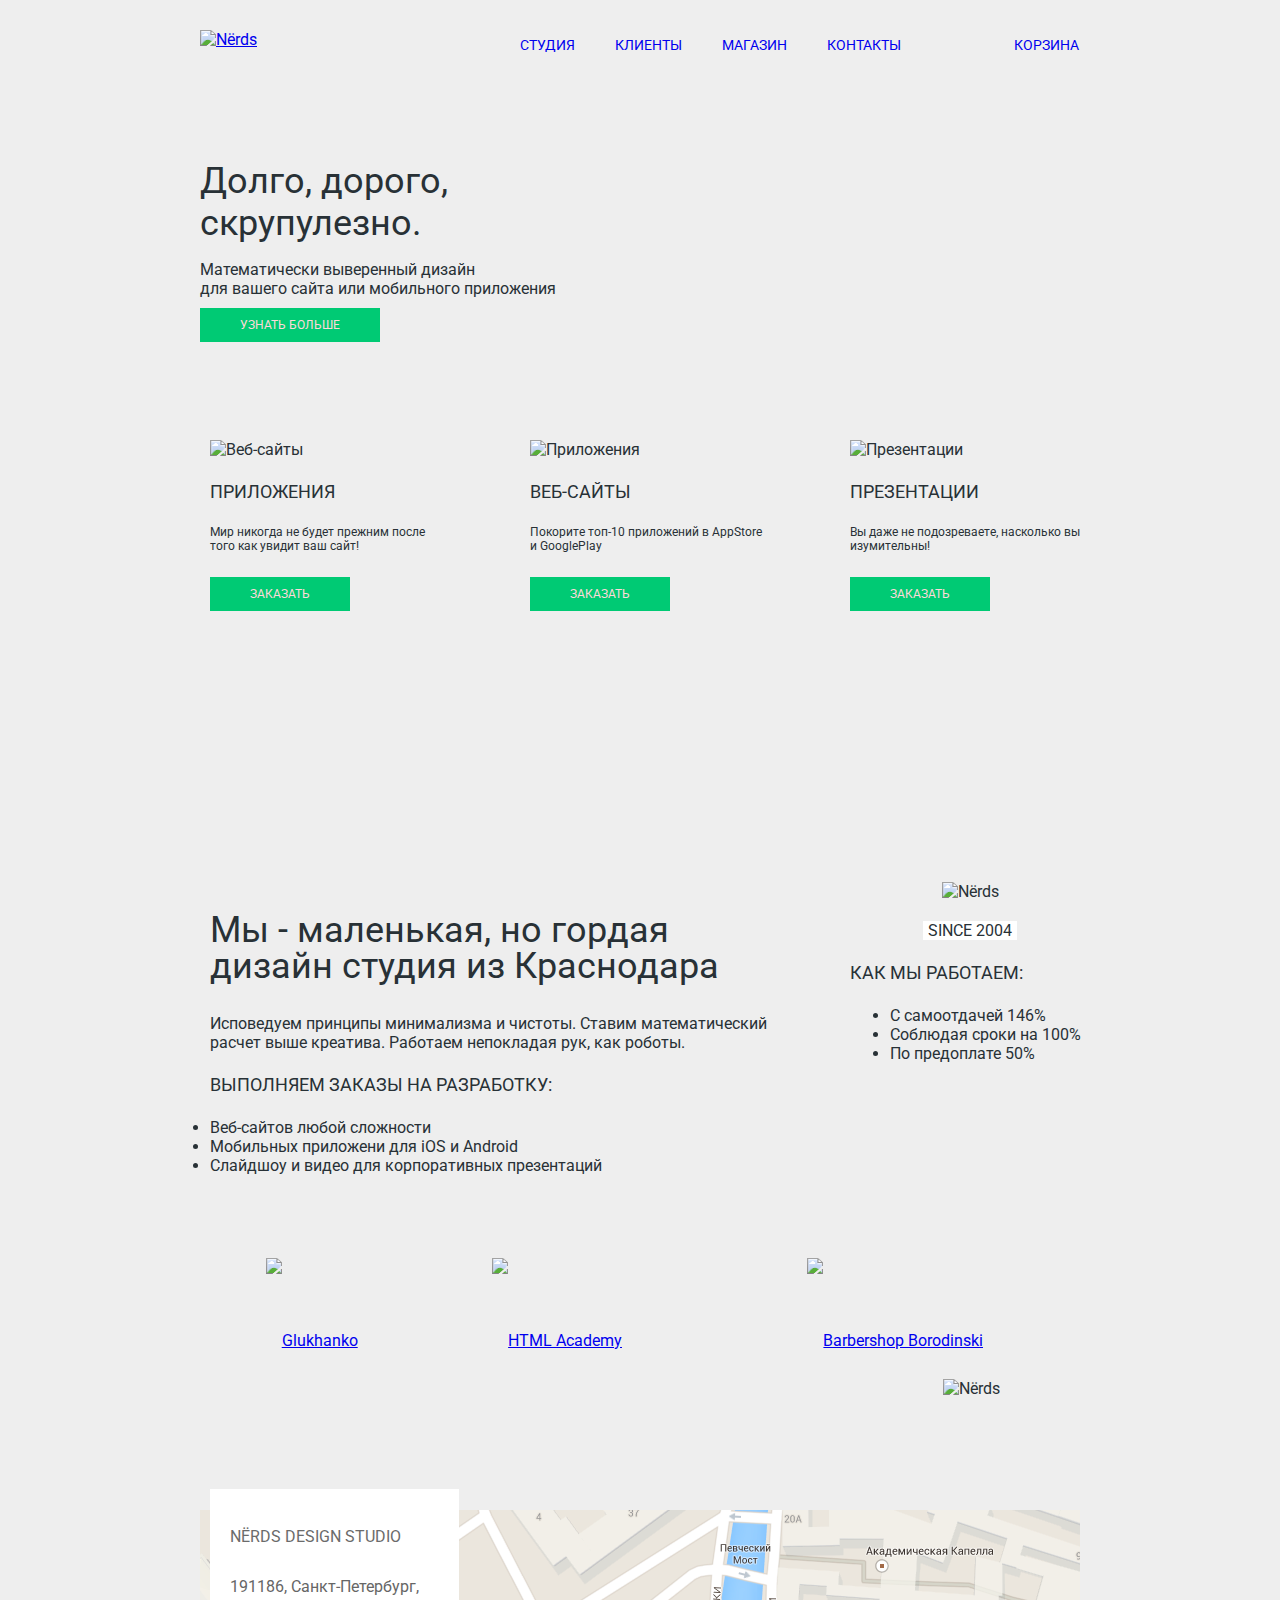
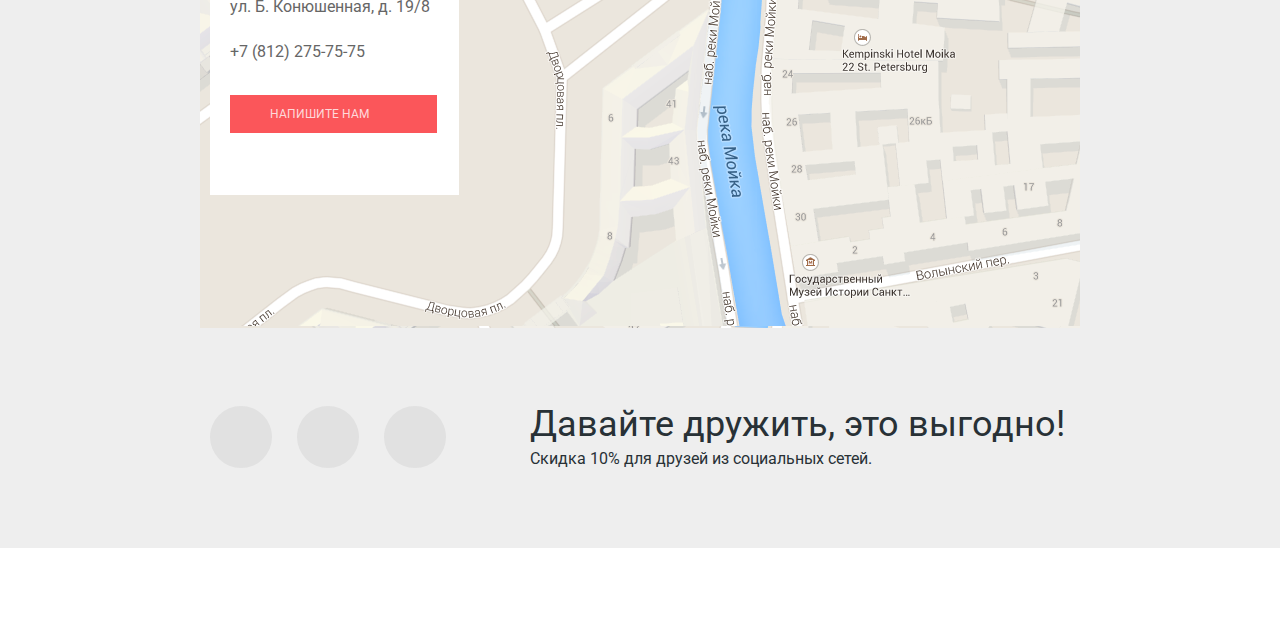
==== index.html @ 98cd61a6 "broken page" ====
<!DOCTYPE html>
<html>
  <head>
    <meta charset="utf-8">
    <title>Дизайн-студия "Nёrds"</title>
    <link href='https://fonts.googleapis.com/css?family=Roboto:500&amp;subset=latin,cyrillic-ext,latin-ext' rel='stylesheet' type='text/css'>
    <link href="css/normalize.css" rel="stylesheet">
    <link href="css/style.css" rel="stylesheet">
  </head>
  <body>
    <header class="main-header">
      <div class="container clearfix">
        <div class="header-logo">
          <a href="index.html"> <img src="img/logo.png" width="139" height="58" alt="Nёrds"> </a>
        </div>
        <nav class="breadcrumbs">
          <ul>
            <li>
              <a href="index.html">Студия</a>
            </li>
            <li>
              <a href="index.html">Клиенты</a>
            </li>
            <li>
              <a href="index.html">Магазин</a>
            </li>
            <li>
              <a href="index.html">Контакты</a>
            </li>
          </ul>
          <a class="basket" href="index.html">Корзина</a>
        </nav>
       </div>
      </header>

    <div class="top-promo-block clearfix"> 
    <div class="container">  
      <div class="slider">  
        <div class="slider-indicator">

        </div>

        <div class="slides">
          <div class="slide">
          <div class="slide-text">
            <div class="slide-slogan">Долго, дорого,<br> скрупулезно.
            </div> 
            <p class="promo-paragraph">
              Математически выверенный дизайн<br>
              для вашего сайта или мобильного приложения
            </p>
            <a href="#" class="news btn">Узнать больше</a>
          </div>

    </div>
    </div>
    </div>


    <!--  

    <div class="top-promo-block clearfix"> 
      <div class="container">    
        <div class="promo-block">
          <h2 class="promo-slogan">Долго, дорого, скрупулезно.</h2> 
            <p class="promo-paragraph">
              Математически выверенный дизайн<br>
              для вашего сайта или мобильного приложения
            </p>
            <a href="#" class="news btn">Узнать больше</a>
          </div>
        <div class="slider">
          <a href="#" class="top-slider"><img src="img/slider.png" width="338" height="231" alt="Slider-1"></a>
          <ul class="slider-indicator">
            <li><img src="#" alt=""></li>
            <li><img src="#" alt=""></li>
            <li><img src="#" alt=""></li>
          </ul>
        </div>
      </div>
    </div>
-->
    <main class="container">
      <div class="services-block clearfix">
        <article class="service-column">
          <img src="img/websites-img-1.png" width="240" height="124" alt="Beб-сайты">
          <h3>Приложения</h3>
          <p>Мир никогда не будет прежним после того как увидит ваш сайт!</p>
          <a class="btn order" href="#">Заказать</a>
        </article>
        <article class="service-column">
          <img src="img/apps-img-2.png" width="240" height="124" alt="Приложения">
          <h3>Веб-сайты</h3>
          <p>Покорите топ-10 приложений в AppStore и GooglePlay</p>
          <a class="btn order" href="#">Заказать</a>
        </article>
        <article class="service-column">
          <img src="img/presentations-img-3.png" width="240" height="124" alt="Презентации">
          <h3>Презентации</h3>
          <p>Вы даже не подозреваете, насколько вы изумительны!</p>
          <a class="btn order" href="#">Заказать</a>
        </article>
      </div>
      <div class="main-content clearfix">
        <div class="important-info">
          <h2>Мы - маленькая, но гордая дизайн студия из Краснодара</h2>
          <p>Исповедуем принципы минимализма и чистоты. Ставим математический расчет выше креатива. Работаем непокладая рук, как роботы.</p>
          <h3>Выполняем заказы на разработку:</h3>
          <ul class="list-of-services">
            <li>Веб-сайтов любой сложности</li>
            <li>Мобильных приложени для iOS и Android</li>
            <li>Cлайдшоу и видео для корпоративных презентаций</li>
          </ul>
        </div>
        <div class="work-terms">
          <div class="main-content-logo">
            <img src="img/logo-main-content.png" width="187" height="75" alt="Nёrds">
            <div class="logo-caption"> 
              <span class="caption">SINCE 2004</span>
            </div>
            <div class="work-terms-list">
              <h3>Как мы работаем:</h3>
              <ul>
                <li>С самоотдачей 146%</li>
                <li>Cоблюдая сроки на 100%</li>
                <li>По предоплате 50%</li>
              </ul>
            </div>
          </div>
        </div>
      </div>
      <div class="partner-block">
        <a class="partner-logo logo1" href="#"><img src="img/logo-partner1.png" width="190" height="37" alt="Glukhanko"></a>
        <a class="partner-logo logo2" href="#"><img src="img/logo-partner2.png" width="199" height="68" alt="HTML Academy"></a>
        <a class="partner-logo logo3" href="#"><img src="img/logo-partner3.png" width="209" height="86" alt="Barbershop Borodinski"></a>
      </div>
    </main>
    <div class="contacts-block">
      <div class="container">
        <section class="contact-card">
          <span class="contact-header">NЁRDS DESIGN STUDIO</span>
          <p class="adress">191186, Санкт-Петербург,<br>
          ул. Б. Конюшенная, д. 19/8</p>
          <span class="phone">+7 (812) 275-75-75</span>
          <a class="btn contact-us" href="#">НАПИШИТЕ НАМ</a>
        </section>
        <div class="contact-logo">
          <img src="img/logo-contact-block.png" width="231" height="190" alt="Nёrds">
        </div>
      </div>
    </div>
   
    <footer class="container clearfix">
      <div class="footer-social">
        <ul class="footer-social-links">
          <li>
            <a class="social-btn social-btn-vk" href="#">Вконтакте</a>
          </li>
          <li>
            <a class="social-btn social-btn-fb" href="img/icon-fb.png">Фейсбук</a>
          </li>
          <li>
            <a class="social-btn social-btn-inst" href="img/icon-inst.png">Инстаграм</a>
          </li>
        </ul>
      </div>
      <div class="footer-social-slogan">
        <h2>Давайте дружить, это выгодно!</h2>
        <p>Cкидка 10% для друзей из социальных сетей.</p>
      </div>
    </footer>
  </body>
</html>
---- css/style.css ----
body {
    margin: 0;
    font-family: 'Roboto', sans-serif;
    font-weight: normal;
    font-size: 16px;
    color: #283136;
}

h1 {
    font-family: 'Roboto', sans-serif;
    font-size: 40px;
    font-weight: normal;
}

h2 {
    font-family: 'Roboto', sans-serif;
    font-size: 36px;
    line-height: 36px;
    font-weight: normal;
}

h3 {
    font-family: 'Roboto', sans-serif;
    font-size: 18px;
    line-height: 30px;
    font-weight: normal;
    text-transform: uppercase;

}

.btn {
    text-decoration: none;
    text-transform: uppercase;
    padding-top: 10px;
    padding-right: 40px;
    padding-bottom: 10px;
    padding-left: 40px;
    font-size: 12px;
    color: #fed9da;
    line-height: 18px;
    background-color: #00ca74;

}

/*header*/
.main-header {
    padding-top: 30px;
    background-color: #eeeeee;
}
 
.container {
    width: 880px;
    margin: 0 auto;
    padding-left: 10px;
    padding-right: 10px;

}

.clearfix::after {
    content: '';
    display: table;
    clear: both;
}

.header-logo {
    width: 140px;
    float: left;
}
 .breadcrumbs {
    float: right;
    width: 560px;
    min-height: 100px;
}

.breadcrumbs ul {
    margin: 0;
    padding: 0;
    font-size: 0px;
    list-style: none;
    width: 490px;
    display: inline-block;
}
.breadcrumbs li {
    display: inline-block;
    margin-right: 40px;
    padding: 0;
} 

.breadcrumbs a {
    font-size: 14px;
    line-height: 30px;
    text-decoration: none;
    text-transform: uppercase;
}

.breadcrumbs li:nth-child(4) {
    margin-right: 60px;
} 

.basket {
    display: inline;
}
 
/*main page*/

.top-promo-block {
    background-color: #eeeeee;
    margin-bottom: 80px;
}

.slider {
    min-height: 310px;
}
.slide-text {
    width: 500px;
    padding: 30px 0;
}
.slide-slogan {
    font-size: 36px;
    font-weight: 500px;
}


/*

.promo-block {
    width: 380px;
    float: left;
    min-height: 230px;
    margin-right: 20px;
     } 
a.news {
    text-decoration: none;
}
.slider {
    width: 480px;
    float: right;
}
.top-slider {
    width:380px;
    margin-left:140px;
}
.slider-indicator ul {
    margin: 0;
    padding: 0;
    font-size: 0px;
    list-style: none;

}
.slider-indicator li{
    list-style: none;
    display: inline-block;
    list-style: none;

}
*/
.services-block {
    border-bottom: 2px solid #eeeeee;
    margin-bottom: 60px;
}

.service-column {
    float: left;
    width: 240px;
    margin-right: 80px;
    margin-bottom: 80px;
    min-height: 300px;
}
.service-column:nth-child(3) {
    margin-right: 0px;
}

.service-column p {
    font-size: 12px;
    margin-bottom: 30px;
}
.main-content {
    border-bottom: 2px solid #eeeeee;
}

.important-info { 
    float: left;
    width: 580px;
    min-height: 255px;
    margin-bottom: 80px;
}

.list-of-services {
    margin: 0;
    padding: 0;
}
.work-terms {
    float: right;
    width: 240px;
}
.main-content-logo {
    text-align: center;   
}

.logo-caption {
    position: relative;
    padding-top: 20px;
    text-align: center;
}

.caption {
    position: relative;
    z-index: 10;
    background: white;
    padding: 0 5px;
}

.logo-caption:after {
    position: absolute;
    content: "";
    top: 30px;
    left: 0;
    z-index: 0;
    width: 100%;
    height: 2px;
    background: #eeeeee;
}

.work-terms-list {
    text-align: left;
}

.partner-block {
    display: table;
    width: 100%;
    border-bottom: 2px solid #eeeeee;  
}

.partner-logo {
    display: table-cell;
    text-align: center;
    line-height: 165px;
}

.partner-logo img {
    vertical-align: middle;
}

.contacts-block {
    height: 418px;
    width: 100%;
    margin-top: 85px;
    background-image: url("../img/google-map-img.png") ;
}

 /*
.partner-block {
    background-color: green;
      font-size:0px;
                                                                                                                                  
}

a.partner-logo{
    font-size: 14px;
    width: 33.33%;
    display:inline-block;
    line-height: 165px;
    vertical-align: middle;
    text-align:center;
    box-sizing: border-box;
    background-color: yellow;
}
*/


.contacts-block>.container {
    position: relative;
        
}
 .contact-card {
    position: absolute;
    bottom: -285px;
    width: 207px;
    padding-right: 22px;
    padding-left: 20px;
    padding-bottom: 26px;
    padding-top: 33px;
    font-size: 16px;
    line-height: 20px;
    color: #666666;
    background-color: #ffffff;
}
 
.contact-header {
    text-transform: uppercase;
    font-size: 16px;
    line-height: 30px;
    color:#6b6b6b;
}

.adress {
    margin-top: 25px;
    margin-bottom: 25px;
}

.phone {
    display: block;
    margin-bottom: 33px;

}
.contact-us {
    display: block;
    margin-left: 24;
    margin-bottom: 36px;
    background-color: #fb565a;

}
.contact-logo {
    position: absolute;
    bottom: 112px;
    right: 100px;
}

footer {
    padding-top: 78px;
}
.footer-social {
    float:left;
    width: 300px;
    font-size: 0;
    padding-bottom: 80px;
}
.footer-social ul {
    margin: 0;
    padding: 0;
}

.footer-social li {
    display: inline-block;
    margin-right: 25px;
    vertical-align: middle;
    width: 62px;
    height: 62px;
    background-color: #e1e1e1;
    border-radius: 50%;
 }
.social-btn-vk {
    background-image: url("../img/icon-vk.png");
}
.social-btn-fb {
    background-image: url("../img/icon-fb.png");
}
.social-btn-inst {
    background-image: url("../img/icon-inst.png");
}

.footer-social-slogan {
    float: right;
    width: 560px;
}

.footer-social-slogan h2 {
    margin: 0px;
    margin-bottom: 7px;
}
.footer-social-slogan p {
    margin: 0px;
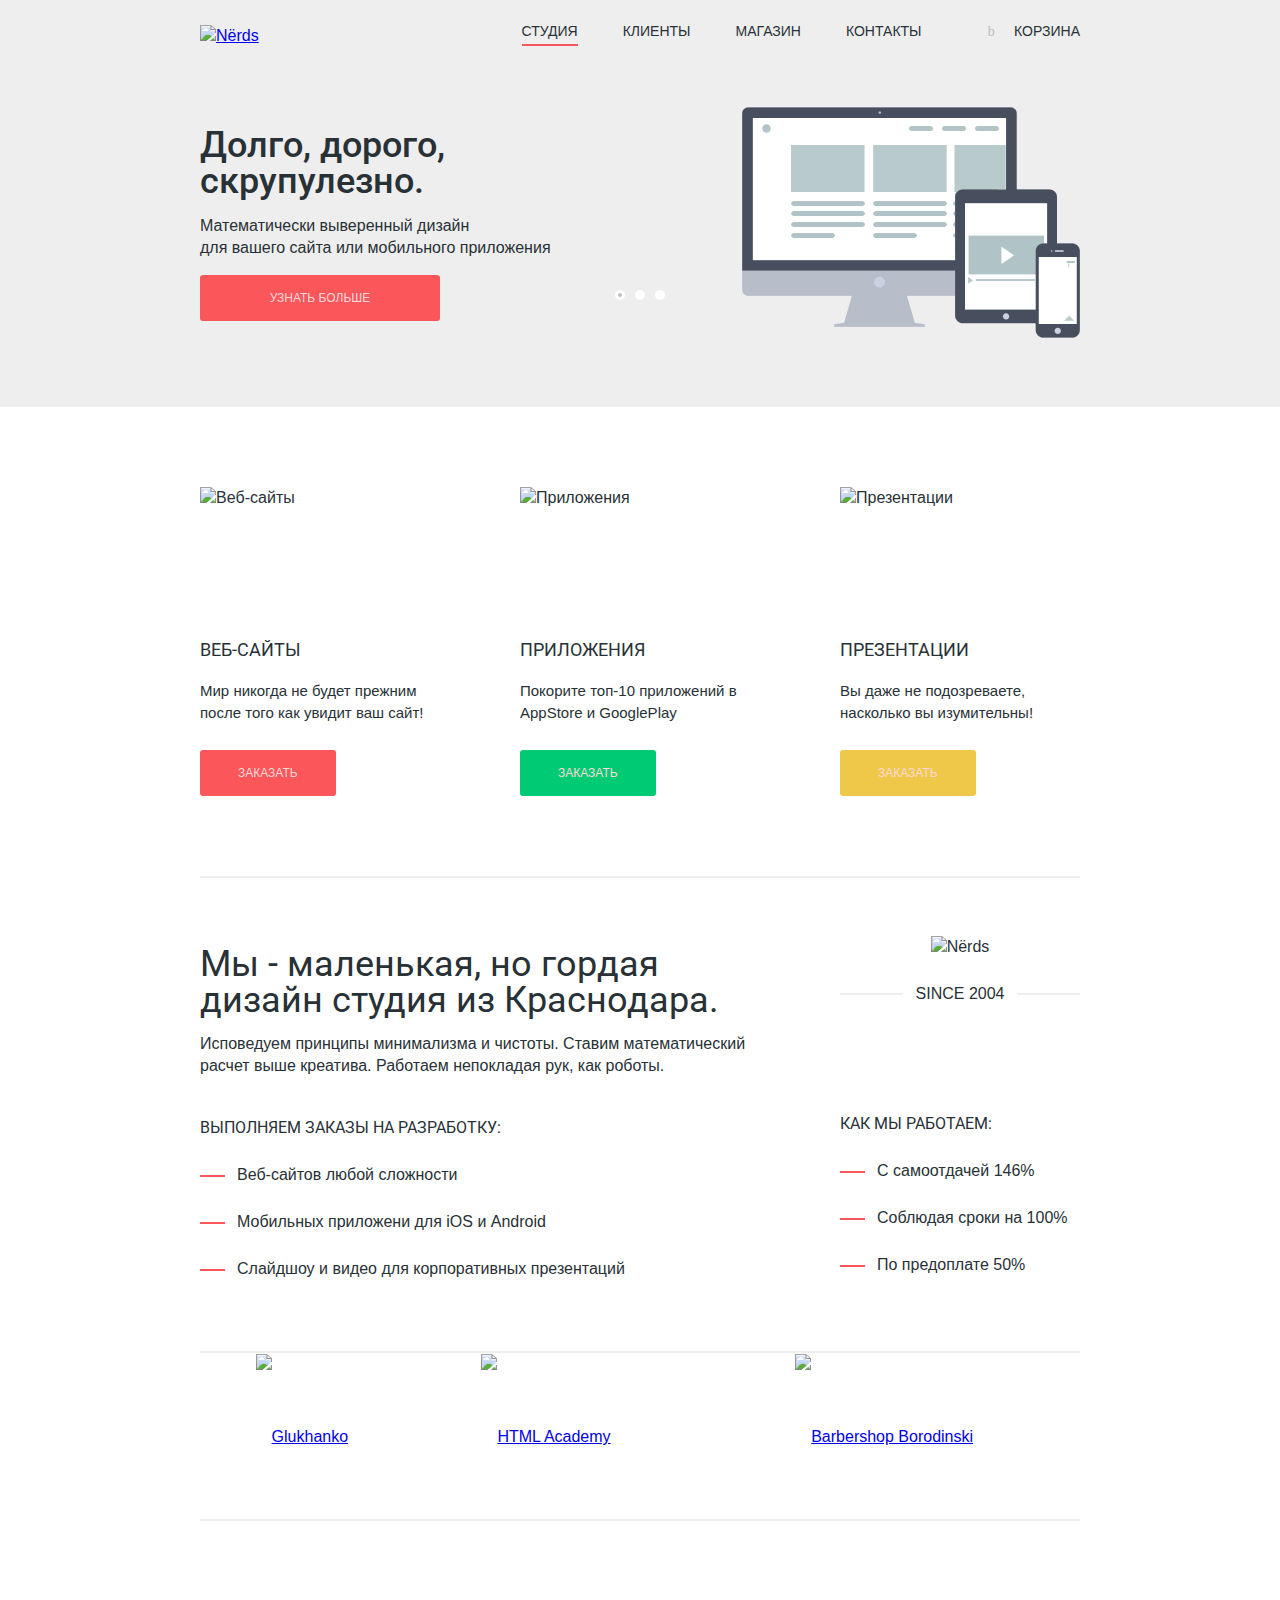
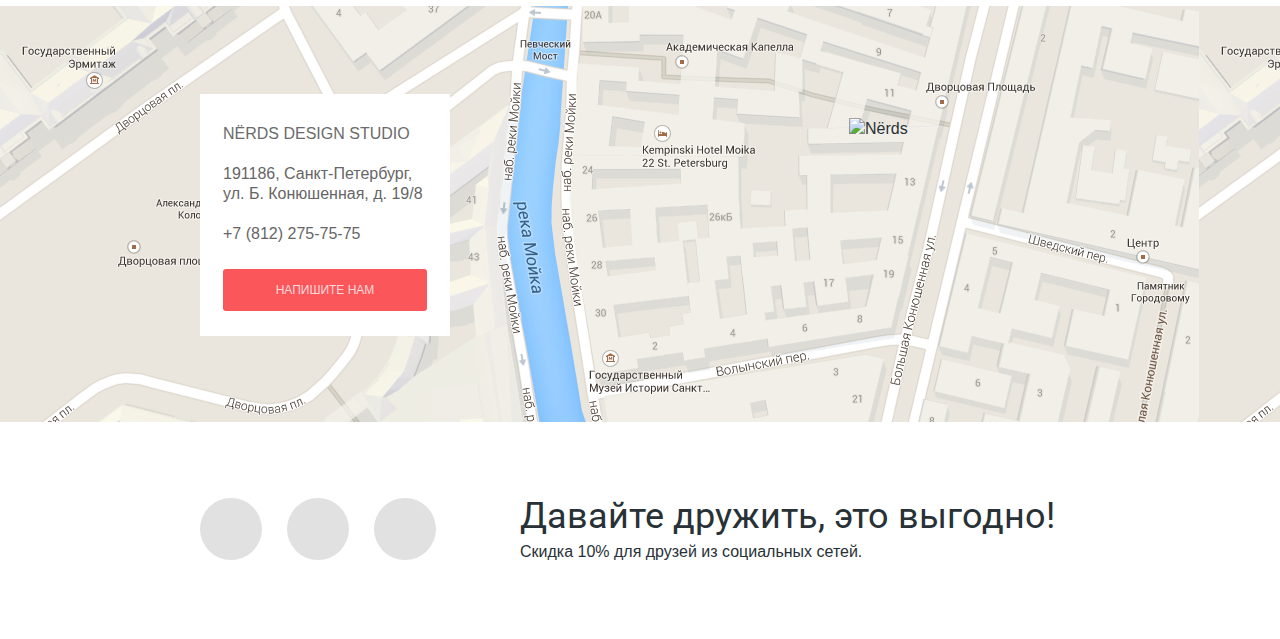
==== commit a03db70d: "added slider main styles button styles block with partners' logo" ====
--- a/index.html
+++ b/index.html
@@ -8,14 +8,15 @@
     <link href="css/style.css" rel="stylesheet">
   </head>
   <body>
+  
     <header class="main-header">
       <div class="container clearfix">
         <div class="header-logo">
           <a href="index.html"> <img src="img/logo.png" width="139" height="58" alt="Nёrds"> </a>
         </div>
-        <nav class="breadcrumbs">
+        <nav class="main-menu">
           <ul>
-            <li>
+            <li class="active">
               <a href="index.html">Студия</a>
             </li>
             <li>
@@ -27,105 +28,126 @@
             <li>
               <a href="index.html">Контакты</a>
             </li>
+            <li class="basket">
+              <a href="index.html"><i class="icon-basket"></i>Корзина</a>
+            </li> 
           </ul>
-          <a class="basket" href="index.html">Корзина</a>
         </nav>
-       </div>
-      </header>
+      </div>
+    </header>
 
-    <div class="top-promo-block clearfix"> 
-    <div class="container">  
-      <div class="slider">  
-        <div class="slider-indicator">
-
-        </div>
-
-        <div class="slides">
-          <div class="slide">
-          <div class="slide-text">
-            <div class="slide-slogan">Долго, дорого,<br> скрупулезно.
-            </div> 
-            <p class="promo-paragraph">
-              Математически выверенный дизайн<br>
-              для вашего сайта или мобильного приложения
-            </p>
-            <a href="#" class="news btn">Узнать больше</a>
+    <div class="slider-block"> 
+      <div class="container"> 
+        <div class="slider">
+          <input type="radio" id="btn-1" name="toggle" checked>
+          <input type="radio" id="btn-2" name="toggle">
+          <input type="radio" id="btn-3" name="toggle">
+          <div class="slider-indicator">                   
+            <label for="btn-1"> </label>
+            <label for="btn-2"> </label>
+            <label for="btn-3"> </label>       
           </div>
-
-    </div>
-    </div>
-    </div>
-
-
-    <!--  
-
-    <div class="top-promo-block clearfix"> 
-      <div class="container">    
-        <div class="promo-block">
-          <h2 class="promo-slogan">Долго, дорого, скрупулезно.</h2> 
-            <p class="promo-paragraph">
-              Математически выверенный дизайн<br>
-              для вашего сайта или мобильного приложения
-            </p>
-            <a href="#" class="news btn">Узнать больше</a>
+          <div class="slides">
+            <div class="slide-content">
+              <div class="slide-text">
+                <h2 class="slide-slogan">
+                  Долго, дорого,<br>
+                  скрупулезно.
+                </h2> 
+                <p>
+                  Математически выверенный дизайн<br>
+                  для вашего сайта или мобильного приложения
+                </p>
+                <a href="index.html" class="btn">Узнать больше</a>
+              </div>
+            </div>
+            <div class="slide-content">
+              <div class="slide-text">
+                <h2 class="slide-slogan">
+                  Любите ли вы математику,<br>
+                  так как любим её мы?
+                </h2> 
+                <p>
+                  Нашим дизайнерам мы уделяем нейроны ответственные<br>
+                  за креатив, чтобы дать им возможность все просчитать
+                </p>
+                <a href="index.html" class="btn">Узнать больше</a>
+              </div>
+            </div>
+            <div class="slide-content">
+              <div class="slide-text">
+                <h2 class="slide-slogan">
+                  Только наркотики,<br>
+                  только хардкор!
+                </h2> 
+                <p>
+                  Все дизайнерские решения в нашей компании принимаются<br>
+                  только под воздействием качественных галлюциногенов
+                </p>
+                <a href="index.html" class="btn">Узнать больше</a>
+              </div>
+            </div>
           </div>
-        <div class="slider">
-          <a href="#" class="top-slider"><img src="img/slider.png" width="338" height="231" alt="Slider-1"></a>
-          <ul class="slider-indicator">
-            <li><img src="#" alt=""></li>
-            <li><img src="#" alt=""></li>
-            <li><img src="#" alt=""></li>
-          </ul>
         </div>
       </div>
     </div>
--->
-    <main class="container">
+
+    <main class="main-content container">
       <div class="services-block clearfix">
         <article class="service-column">
-          <img src="img/websites-img-1.png" width="240" height="124" alt="Beб-сайты">
-          <h3>Приложения</h3>
+          <div class="service-image">
+            <img src="img/websites-img-1.png" width="240" height="124" alt="Beб-сайты">
+          </div>
+          <h3 class="service-title">Веб-сайты</h3>
           <p>Мир никогда не будет прежним после того как увидит ваш сайт!</p>
-          <a class="btn order" href="#">Заказать</a>
+          <a class="btn order-1" href="#">Заказать</a>
         </article>
         <article class="service-column">
-          <img src="img/apps-img-2.png" width="240" height="124" alt="Приложения">
-          <h3>Веб-сайты</h3>
+          <div class="service-image">
+            <img src="img/apps-img-2.png" width="240" height="124" alt="Приложения">
+          </div>
+          <h3 class="service-title">Приложения</h3>
           <p>Покорите топ-10 приложений в AppStore и GooglePlay</p>
-          <a class="btn order" href="#">Заказать</a>
+          <a class="btn order-2" href="#">Заказать</a>
         </article>
         <article class="service-column">
-          <img src="img/presentations-img-3.png" width="240" height="124" alt="Презентации">
-          <h3>Презентации</h3>
+          <div class="service-image">
+            <img src="img/presentations-img-3.png" width="240" height="124" alt="Презентации">
+          </div>
+          <h3 class="service-title">Презентации</h3>
           <p>Вы даже не подозреваете, насколько вы изумительны!</p>
-          <a class="btn order" href="#">Заказать</a>
+          <a class="btn order-3" href="#">Заказать</a>
         </article>
       </div>
-      <div class="main-content clearfix">
-        <div class="important-info">
-          <h2>Мы - маленькая, но гордая дизайн студия из Краснодара</h2>
-          <p>Исповедуем принципы минимализма и чистоты. Ставим математический расчет выше креатива. Работаем непокладая рук, как роботы.</p>
-          <h3>Выполняем заказы на разработку:</h3>
-          <ul class="list-of-services">
-            <li>Веб-сайтов любой сложности</li>
-            <li>Мобильных приложени для iOS и Android</li>
-            <li>Cлайдшоу и видео для корпоративных презентаций</li>
-          </ul>
+      <div class="company-description clearfix">
+        <div class="column-left">              
+          <div class="principals">
+            <h2>Мы - маленькая, но гордая дизайн студия из Краснодара.</h2>
+            <p>Исповедуем принципы минимализма и чистоты. Ставим математический расчет выше креатива. Работаем непокладая рук, как роботы.</p>
+          </div>
+          <div class="list-of-services">
+            <h3>Выполняем заказы на разработку:</h3>
+            <ul>
+              <li>Веб-сайтов любой сложности</li>
+              <li>Мобильных приложени для iOS и Android</li>
+              <li>Cлайдшоу и видео для корпоративных презентаций</li>
+            </ul>
+          </div>
         </div>
-        <div class="work-terms">
+        <div class="column-right">
           <div class="main-content-logo">
-            <img src="img/logo-main-content.png" width="187" height="75" alt="Nёrds">
+            <img src="img/logo-main-content.png" width="186" height="75" alt="Nёrds">
             <div class="logo-caption"> 
               <span class="caption">SINCE 2004</span>
             </div>
-            <div class="work-terms-list">
-              <h3>Как мы работаем:</h3>
-              <ul>
-                <li>С самоотдачей 146%</li>
-                <li>Cоблюдая сроки на 100%</li>
-                <li>По предоплате 50%</li>
-              </ul>
-            </div>
+          </div>
+          <div class="work-terms-list">
+            <h3>Как мы работаем:</h3>
+            <ul>
+              <li>С самоотдачей 146%</li>
+              <li>Cоблюдая сроки на 100%</li>
+              <li>По предоплате 50%</li>
+            </ul>
           </div>
         </div>
       </div>
@@ -135,6 +157,7 @@
         <a class="partner-logo logo3" href="#"><img src="img/logo-partner3.png" width="209" height="86" alt="Barbershop Borodinski"></a>
       </div>
     </main>
+
     <div class="contacts-block">
       <div class="container">
         <section class="contact-card">
@@ -148,21 +171,21 @@
           <img src="img/logo-contact-block.png" width="231" height="190" alt="Nёrds">
         </div>
       </div>
-    </div>
-   
+    </div>   
+
     <footer class="container clearfix">
-      <div class="footer-social">
+      <div class="footer-social">   
         <ul class="footer-social-links">
           <li>
-            <a class="social-btn social-btn-vk" href="#">Вконтакте</a>
+            <a class="social-btn social-btn-vk" href="#">Вконтакте</a>          
           </li>
           <li>
-            <a class="social-btn social-btn-fb" href="img/icon-fb.png">Фейсбук</a>
+            <a class="social-btn social-btn-fb" href="#">Фейсбук</a>
           </li>
           <li>
-            <a class="social-btn social-btn-inst" href="img/icon-inst.png">Инстаграм</a>
+            <a class="social-btn social-btn-inst" href="#">Инстаграм</a>
           </li>
-        </ul>
+        </ul>      
       </div>
       <div class="footer-social-slogan">
         <h2>Давайте дружить, это выгодно!</h2>
--- a/css/style.css
+++ b/css/style.css
@@ -1,9 +1,79 @@
+
+@charset "UTF-8";
+
+ @font-face {
+  font-family: 'symbols-nerds';
+  src: url('../font/symbols-nerds.eot?27841936');
+  src: url('../font/symbols-nerds.eot?27841936#iefix') format('embedded-opentype'),
+       url('../font/symbols-nerds.woff?27841936') format('woff'),
+       url('../font/symbols-nerds.ttf?27841936') format('truetype'),
+       url('../font/symbols-nerds.svg?27841936#symbols-nerds') format('svg');
+  font-weight: normal;
+  font-style: normal;
+}
+/* Chrome hack: SVG is rendered more smooth in Windozze. 100% magic, uncomment if you need it. */
+/* Note, that will break hinting! In other OS-es font will be not as sharp as it could be */
+/*
+@media screen and (-webkit-min-device-pixel-ratio:0) {
+  @font-face {
+    font-family: 'symbols-nerds';
+    src: url('../font/symbols-nerds.svg?27841936#symbols-nerds') format('svg');
+  }
+}
+*/
+ 
+ [class^="icon-"]:before, [class*=" icon-"]:before {
+  font-family: "symbols-nerds";
+  font-style: normal;
+  font-weight: normal;
+  speak: none;
+ 
+  display: inline-block;
+  text-decoration: inherit;
+  width: 1em;
+  margin-right: .2em;
+  text-align: center;
+  /* opacity: .8; */
+ 
+  /* For safety - reset parent styles, that can break glyph codes*/
+  font-variant: normal;
+  text-transform: none;
+     
+  /* fix buttons height, for twitter bootstrap */
+  line-height: 1em;
+ 
+  /* Animation center compensation - margins should be symmetric */
+  /* remove if not needed */
+  margin-left: .2em;
+ 
+  /* you can be more comfortable with increased icons size */
+  /* font-size: 120%; */
+ 
+  /* Uncomment for 3D effect */
+  /* text-shadow: 1px 1px 1px rgba(127, 127, 127, 0.3); */
+}
+ 
+.icon-basket:before { content: '\62'; } /* 'b' */
+.icon-facebook:before { content: '\66'; } /* 'f' */
+.icon-twitter:before { content: '\74'; } /* 't' */
+.icon-vk:before { content: '\76'; } /* 'v' */
+.icon-up-dir:before { content: '\25b2'; } /* '▲' */
+.icon-down-dir:before { content: '\25bc'; } /* '▼' */
+.icon-circle:before { content: '\25cb'; } /* '○' */
+.icon-circle-dot:before { content: '\25cf'; } /* '●' */
+.icon-check-off:before { content: '\2610'; } /* '☐' */
+.icon-check-on:before { content: '\2611'; } /* '☑' */
+.icon-instagramm:before { content: '📷'; } /* '\1f4f7' */
+ 
+ /*index-page style*/
 
 body {
+    padding: 0;
     margin: 0;
-    font-family: 'Roboto', sans-serif;
+    font-family: 'Roboto' 'Arial' sans-serif;
     font-weight: normal;
     font-size: 16px;
+    line-height: 22px;
     color: #283136;
 }
 
@@ -24,31 +94,36 @@
     font-family: 'Roboto', sans-serif;
     font-size: 18px;
     line-height: 30px;
+
     font-weight: normal;
     text-transform: uppercase;
 
 }
 
 .btn {
+    font-size: 12px;
+    font-weight: 300;
+    padding: 12px 20px;
+    color: #fed9da;
+    background-color: #00ca74;
     text-decoration: none;
     text-transform: uppercase;
-    padding-top: 10px;
-    padding-right: 40px;
-    padding-bottom: 10px;
-    padding-left: 40px;
-    font-size: 12px;
-    color: #fed9da;
-    line-height: 18px;
-    background-color: #00ca74;
-
+    text-align: center;
+    display: block;
+    border-radius: 3px;
 }
 
 /*header*/
+
 .main-header {
-    padding-top: 30px;
+    padding-top: 25px;
     background-color: #eeeeee;
 }
- 
+
+.main-header .container {
+    position: relative;
+}
+
 .container {
     width: 880px;
     margin: 0 auto;
@@ -57,7 +132,7 @@
 
 }
 
-.clearfix::after {
+.clearfix:after {
     content: '';
     display: table;
     clear: both;
@@ -67,140 +142,335 @@
     width: 140px;
     float: left;
 }
- .breadcrumbs {
-    float: right;
-    width: 560px;
-    min-height: 100px;
-}
-
-.breadcrumbs ul {
+
+.main-menu {
+    position: absolute;
+    bottom: 0;
+    right:10px;
+}
+
+.main-menu ul {
     margin: 0;
     padding: 0;
     font-size: 0px;
     list-style: none;
-    width: 490px;
+ }
+
+.main-menu li {
     display: inline-block;
-}
-.breadcrumbs li {
-    display: inline-block;
-    margin-right: 40px;
-    padding: 0;
+    padding-right: 45px;
 } 
 
-.breadcrumbs a {
+.main-menu li:last-child{
+    padding-right: 0px;
+} 
+
+.basket i {
+    margin-right: 13px;
+    padding-left: 15px;
+    color:#bdbdbd;
+}
+
+.main-menu a {
     font-size: 14px;
     line-height: 30px;
+    font-weight:500;
+    color: #283136;
+    padding-bottom: 5px;
     text-decoration: none;
     text-transform: uppercase;
 }
 
-.breadcrumbs li:nth-child(4) {
-    margin-right: 60px;
+.main-menu a:hover {
+    color: #fb565a;
 } 
-
-.basket {
-    display: inline;
-}
- 
+.main-menu a:hover i {
+    color: #fb565a;
+}
+
+.main-menu a:focus{
+    color: #ababab;
+}
+
+.main-menu .active a {
+    border-bottom: 2px #fb565a solid;
+}
+
+/*
+.main-menu .active a:after {
+    content:'';
+    position: absolute;
+    width: 100%;
+    bottom: 0;
+    left:0;
+    height: 2px;
+    background-color: #fb565a;
+
+}
+*/
+
+
+
+/*slider*/
+
+.slider-block {
+    padding-top: 50px;
+    background-color: #eeeeee;
+}
+.slider {
+    position: relative;
+}
+
+.slide-content {
+    min-height: 310px;
+    position: relative;
+    background-repeat: no-repeat;
+    background-position: 100% 10px;
+    display: none;
+
+}
+
+.slider input[type='radio'] {
+    display: none;
+}
+
+.slider-indicator {   
+    position: absolute;
+    bottom: 95px;
+    left:50%;
+    width: 60px;
+    margin-left: -30px;   
+    text-align: center;
+    z-index: 10;  
+}
+
+.slider-indicator label {
+    display: inline-block;
+    width: 4px;
+    height: 4px;
+    cursor: pointer;
+    margin: 0 3px;
+    vertical-align: top;
+    border: 3px solid white;
+    border-radius: 50%;
+    background: #ffffff;
+}
+
+.slide-text {
+    padding: 30px 0;
+    width: 500px;
+}
+
+.slide-slogan {
+    margin:0;
+    font-weight: 500;
+}
+
+.slider-text p {
+    line-height: 22px;
+}
+
+.slider .btn {
+    background-color: #fb565a;
+    width: 200px;
+}
+
+.slide-content:nth-child(1) {
+    background-image: url("../img/slider-1.png");
+
+}
+
+.slide-content:nth-child(2) {
+    background-image: url("../img/slider-2.png");
+}
+    
+.slide-content:nth-child(3) {
+    background-image:  url("../img/slider-3.png");    
+}
+
+#btn-1:checked ~ .slides .slide-content:nth-child(1) {
+    display: block;
+}
+#btn-2:checked ~ .slides .slide-content:nth-child(2) {
+    display: block;
+}
+#btn-3:checked ~ .slides .slide-content:nth-child(3) {
+    display: block;
+}
+#btn-1:checked ~ .slider-indicator label[for="btn-1"] {
+    background-color: #c1c1c1;
+}
+#btn-2:checked ~ .slider-indicator label[for="btn-2"] {
+    background-color: #c1c1c1;
+}
+#btn-3:checked ~ .slider-indicator label[for="btn-3"] {
+    background-color: #c1c1c1;
+}
+ 
+
 /*main page*/
 
-.top-promo-block {
-    background-color: #eeeeee;
-    margin-bottom: 80px;
-}
-
-.slider {
-    min-height: 310px;
-}
-.slide-text {
-    width: 500px;
-    padding: 30px 0;
-}
-.slide-slogan {
-    font-size: 36px;
-    font-weight: 500px;
-}
-
-
-/*
-
-.promo-block {
-    width: 380px;
-    float: left;
-    min-height: 230px;
-    margin-right: 20px;
-     } 
-a.news {
-    text-decoration: none;
-}
-.slider {
-    width: 480px;
-    float: right;
-}
-.top-slider {
-    width:380px;
-    margin-left:140px;
-}
-.slider-indicator ul {
-    margin: 0;
-    padding: 0;
-    font-size: 0px;
-    list-style: none;
-
-}
-.slider-indicator li{
-    list-style: none;
-    display: inline-block;
-    list-style: none;
-
-}
-*/
+.main-content {
+    background-color: #ffffff;
+}
 .services-block {
     border-bottom: 2px solid #eeeeee;
-    margin-bottom: 60px;
+    padding-top: 80px;
+    padding-bottom: 80px;
 }
 
 .service-column {
     float: left;
     width: 240px;
-    margin-right: 80px;
-    margin-bottom: 80px;
     min-height: 300px;
-}
+    margin-right: 80px;    
+}
+
+.service-image {
+    width: 240px;
+    height: 124px;
+    overflow: hidden;
+}
+
+.service-image img {
+  max-width: 100%;
+}
+
 .service-column:nth-child(3) {
     margin-right: 0px;
 }
 
+.service-title {
+    font-size: 18px;
+    line-height: 30px;
+    margin-top:24px;
+    margin-bottom: 10px;
+}
 .service-column p {
+    font-size: 15px;
+    line-height: 22px;
+    margin-bottom: 26px;
+}
+
+.service-column .btn{
     font-size: 12px;
-    margin-bottom: 30px;
-}
-.main-content {
+    font-weight: 300;
+    padding: 12px 38px;
+    color: #fed9da;
+    text-decoration: none;
+    text-transform: uppercase;
+    text-align: center;
+    border-radius: 3px;
+    display: inline-block;
+}
+
+a.order-1 {
+    background-color: #fb565a;
+
+}  
+
+a.order-1:hover {
+    background-color: #d6494d;
+}
+
+a.order-1:focus{
+    background-color: #b63538;
+}
+
+a.order-2 {
+    background-color: #00ca74;
+
+}  
+
+a.order-2:hover {
+    background-color: #01a25e;
+}
+
+a.order-2:focus{
+    background-color: #009053;
+}
+a.order-3 {
+    background-color: #efc84a;
+
+}  
+
+a.order-3:hover {
+    background-color: #d6ae2c;
+}
+
+a.order-3:focus{
+    background-color: #c09b24;
+}
+
+.company-description {
     border-bottom: 2px solid #eeeeee;
-}
-
-.important-info { 
+    padding-top: 58px;
+    padding-bottom: 46px;
+}
+
+.column-left{ 
     float: left;
     width: 580px;
-    min-height: 255px;
-    margin-bottom: 80px;
-}
-
-.list-of-services {
+    min-height: 350px;
+}
+
+.principals h2 {
+    font-size: 36px;
+    line-height: 36px;
+    margin-top: 10px;
+    margin-bottom: 15px;
+}
+.principals p {
+    font-size: 16px;
+    line-height: 22px;
+    margin: 0;
+    margin-bottom: 40px;
+
+}
+.company-description  h3 {
+    font-size: 16px;
+    line-height: 22px;
     margin: 0;
     padding: 0;
-}
-.work-terms {
+    margin-bottom: 25px;
+}
+
+.company-description  ul {
+    padding: 0;
+    margin: 0;
+    list-style: none;
+}
+
+.company-description li {
+    position:relative;
+    margin-bottom: 25px;
+    padding-left: 37px;
+}
+
+.company-description li:before {
+    content:'';
+    position: absolute;
+    width:25px;
+    height: 2px;
+    background-color: #fb565a;
+    top:50%;
+    left:0;
+}
+
+.column-right {
     float: right;
     width: 240px;
 }
+
 .main-content-logo {
-    text-align: center;   
+    text-align: center; 
+    min-height: 137px;
+    margin-bottom: 40px;  
 }
 
 .logo-caption {
     position: relative;
-    padding-top: 20px;
+    padding-top: 25px;
     text-align: center;
 }
 
@@ -208,13 +478,13 @@
     position: relative;
     z-index: 10;
     background: white;
-    padding: 0 5px;
+    padding: 0 13px;
 }
 
 .logo-caption:after {
     position: absolute;
     content: "";
-    top: 30px;
+    top: 35px;
     left: 0;
     z-index: 0;
     width: 100%;
@@ -222,10 +492,6 @@
     background: #eeeeee;
 }
 
-.work-terms-list {
-    text-align: left;
-}
-
 .partner-block {
     display: table;
     width: 100%;
@@ -242,8 +508,10 @@
     vertical-align: middle;
 }
 
+/*contacts block*/
+
 .contacts-block {
-    height: 418px;
+    height: 416px;
     width: 100%;
     margin-top: 85px;
     background-image: url("../img/google-map-img.png") ;
@@ -269,18 +537,16 @@
 */
 
 
-.contacts-block>.container {
-    position: relative;
-        
-}
+.contacts-block .container {
+    position: relative;        
+}
+
  .contact-card {
     position: absolute;
-    bottom: -285px;
-    width: 207px;
-    padding-right: 22px;
-    padding-left: 20px;
-    padding-bottom: 26px;
-    padding-top: 33px;
+    width: 204px;
+    left: 10px;
+    top: 88px;
+    padding: 25px 23px;
     font-size: 16px;
     line-height: 20px;
     color: #666666;
@@ -291,47 +557,50 @@
     text-transform: uppercase;
     font-size: 16px;
     line-height: 30px;
-    color:#6b6b6b;
+    color: #6b6b6b;
 }
 
 .adress {
-    margin-top: 25px;
-    margin-bottom: 25px;
+    margin-top: 15px;
+    margin-bottom: 20px;
 }
 
 .phone {
     display: block;
-    margin-bottom: 33px;
+    margin-bottom: 25px;
 
 }
 .contact-us {
+    line-height: 18px;
     display: block;
-    margin-left: 24;
-    margin-bottom: 36px;
     background-color: #fb565a;
 
 }
 .contact-logo {
     position: absolute;
-    bottom: 112px;
-    right: 100px;
+    width: 231px;
+    height: 190px; 
+    top: 112px;
+    right: 10px;
 }
 
 footer {
-    padding-top: 78px;
+    padding-top: 76px;
+    padding-bottom: 76px;
 }
 .footer-social {
-    float:left;
-    width: 300px;
+    float: left;
+    width: 240px;
     font-size: 0;
-    padding-bottom: 80px;
-}
+}
+
+
+/*footer*/
 .footer-social ul {
     margin: 0;
     padding: 0;
 }
-
-.footer-social li {
+ .footer-social li {
     display: inline-block;
     margin-right: 25px;
     vertical-align: middle;
@@ -340,6 +609,11 @@
     background-color: #e1e1e1;
     border-radius: 50%;
  }
+
+ .footer-social li:last-child {
+    margin-right: 0;
+ }
+
 .social-btn-vk {
     background-image: url("../img/icon-vk.png");
 }
@@ -380,10 +654,3 @@
 
 
 
-
-
-
-
-
-
-
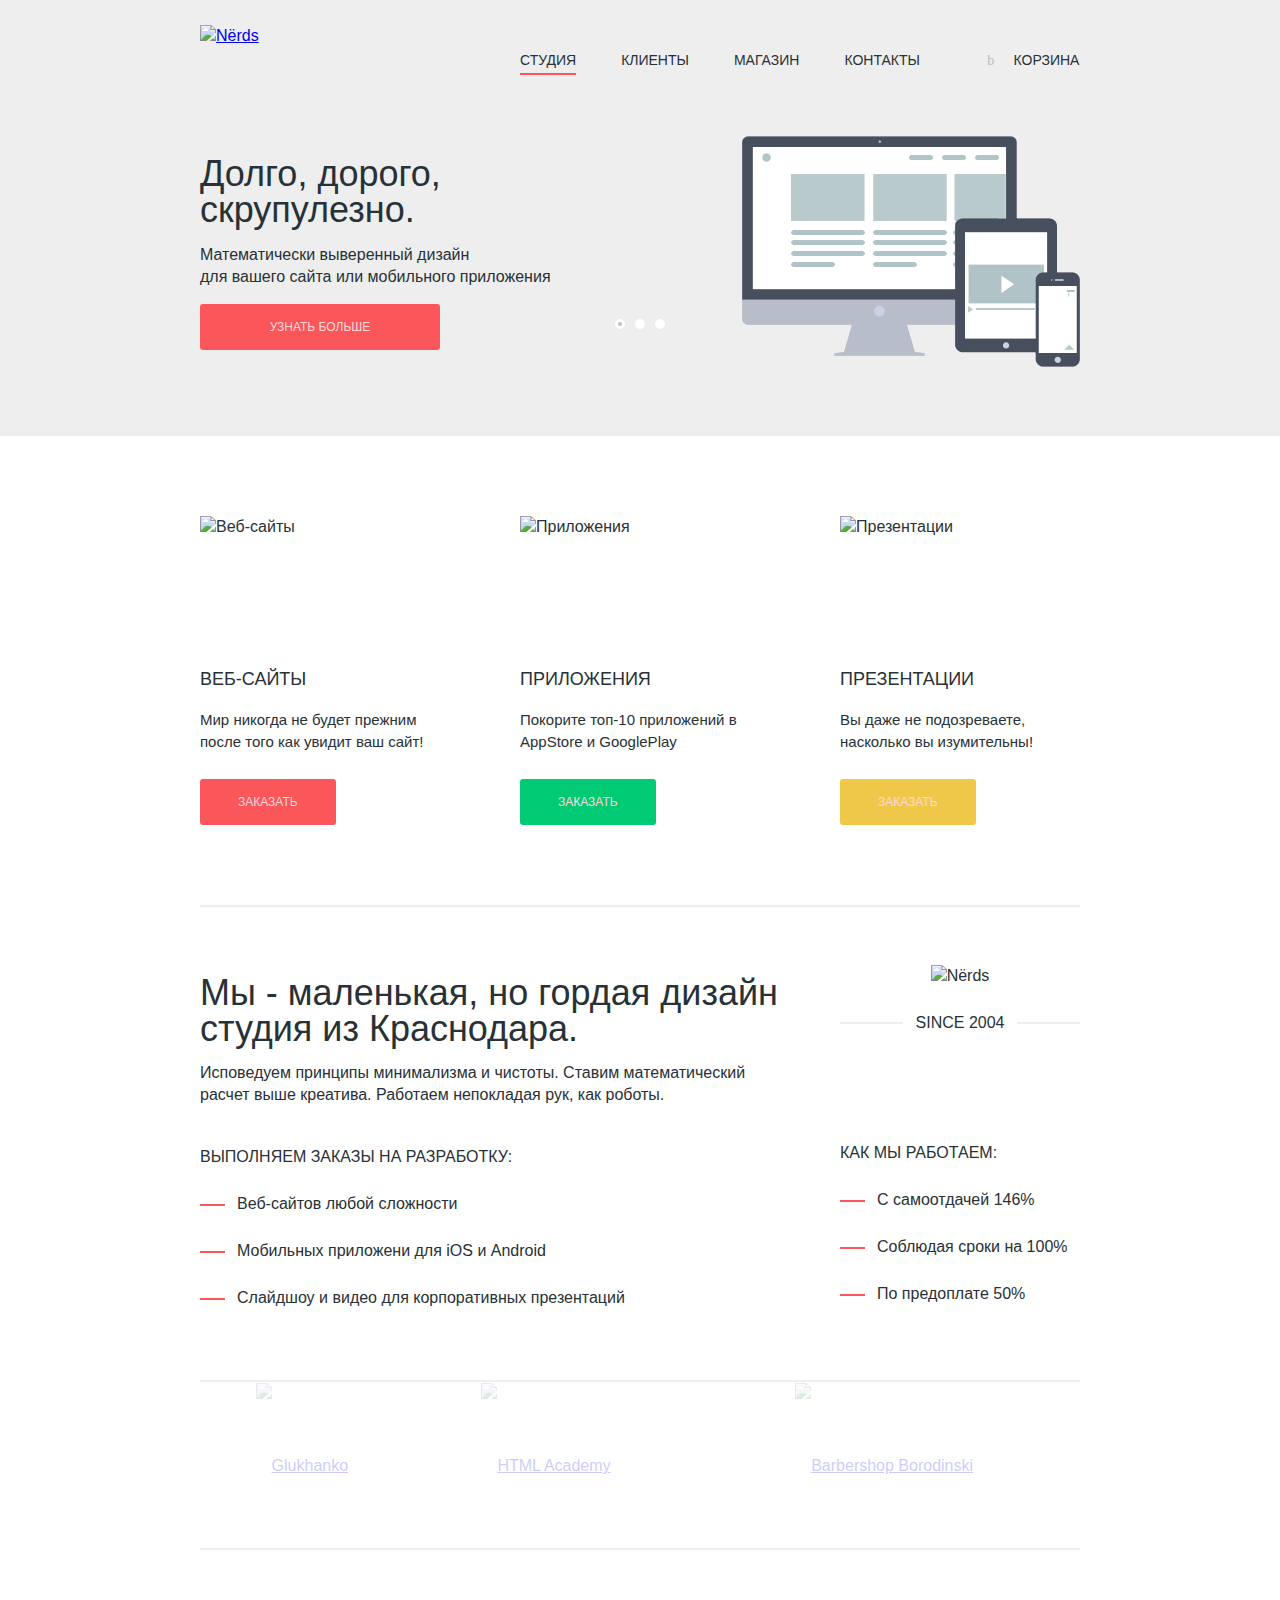
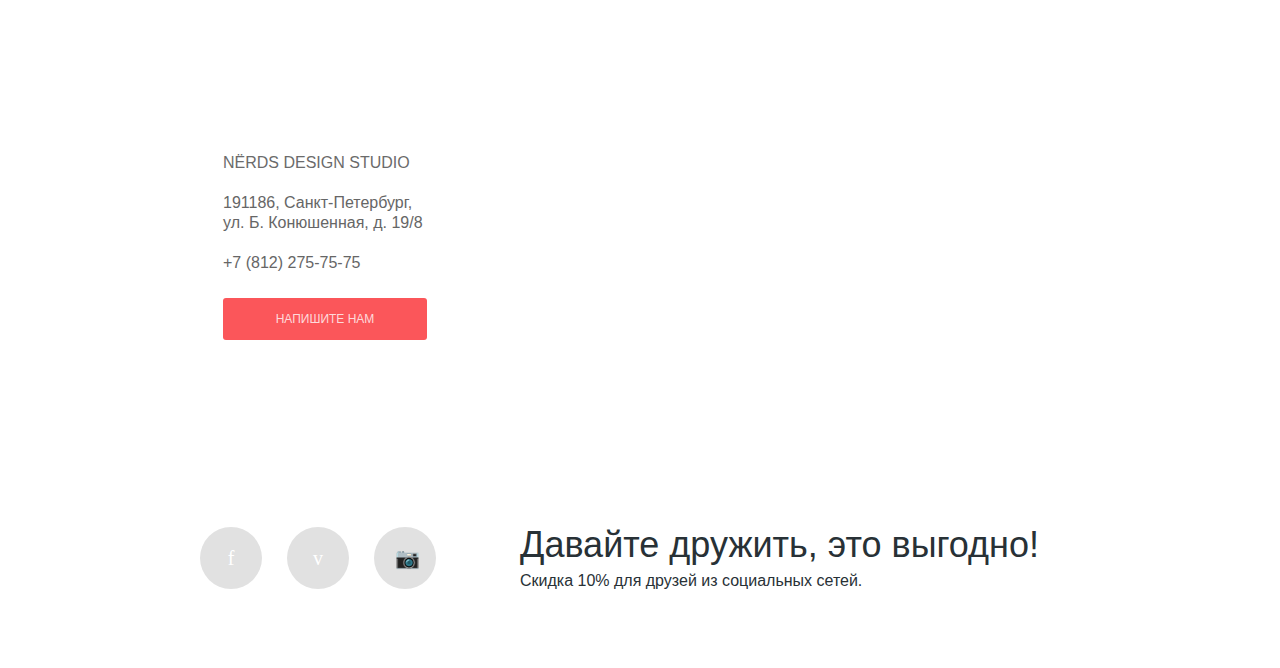
==== commit c7e7e44f: "styles for catalog block" ====
--- a/index.html
+++ b/index.html
@@ -28,10 +28,10 @@
             <li>
               <a href="index.html">Контакты</a>
             </li>
-            <li class="basket">
-              <a href="index.html"><i class="icon-basket"></i>Корзина</a>
-            </li> 
           </ul>
+          <div class="basket">
+            <a href="index.html"><i class="icon-basket"></i>Корзина</a>
+          </div> 
         </nav>
       </div>
     </header>
@@ -158,7 +158,7 @@
       </div>
     </main>
 
-    <div class="contacts-block">
+    <div class="contacts-block" id="map">  
       <div class="container">
         <section class="contact-card">
           <span class="contact-header">NЁRDS DESIGN STUDIO</span>
@@ -167,23 +167,20 @@
           <span class="phone">+7 (812) 275-75-75</span>
           <a class="btn contact-us" href="#">НАПИШИТЕ НАМ</a>
         </section>
-        <div class="contact-logo">
-          <img src="img/logo-contact-block.png" width="231" height="190" alt="Nёrds">
-        </div>
       </div>
     </div>   
 
-    <footer class="container clearfix">
+    <footer class="main-footer container clearfix">
       <div class="footer-social">   
         <ul class="footer-social-links">
           <li>
-            <a class="social-btn social-btn-vk" href="#">Вконтакте</a>          
+            <a class="social-btn social-btn-vk" href="#"><i class="icon-facebook"></i></a>          
           </li>
           <li>
-            <a class="social-btn social-btn-fb" href="#">Фейсбук</a>
+            <a class="social-btn social-btn-fb" href="#"> <i class="icon-vk"></i></a>
           </li>
           <li>
-            <a class="social-btn social-btn-inst" href="#">Инстаграм</a>
+            <a class="social-btn social-btn-inst" href="#"><i class="icon-instagramm"></i></a>
           </li>
         </ul>      
       </div>
@@ -192,5 +189,29 @@
         <p>Cкидка 10% для друзей из социальных сетей.</p>
       </div>
     </footer>
+
+    <script src="http://api-maps.yandex.ru/2.1/?lang=ru_RU" type="text/javascript"></script>
+<script>
+    ymaps.ready(function () {
+    var myMap = new ymaps.Map('map', {
+            center: [59.939460, 30.32048], 
+            zoom: 16 
+        }),
+        myPlacemark = new ymaps.Placemark([59.938554, 30.32248],
+           {
+            hintContent: 'Nёrds'
+        }, {
+            iconLayout: 'default#image',
+            iconImageHref: 'img/baloon.png', 
+            iconImageSize: [231, 190], 
+            iconImageOffset: [-49, -195] 
+        });
+
+    myMap.geoObjects.add(myPlacemark);
+});
+
+</script>
+
+<div id="map" class="map"></div>
   </body>
 </html>
--- a/css/style.css
+++ b/css/style.css
@@ -65,37 +65,36 @@
 .icon-check-on:before { content: '\2611'; } /* '☑' */
 .icon-instagramm:before { content: '📷'; } /* '\1f4f7' */
  
- /*index-page style*/
+ /*INDEX-page styles*/
 
 body {
     padding: 0;
     margin: 0;
     font-family: 'Roboto' 'Arial' sans-serif;
-    font-weight: normal;
+    font-weight: 500;
     font-size: 16px;
     line-height: 22px;
     color: #283136;
 }
 
 h1 {
-    font-family: 'Roboto', sans-serif;
+    font-family: 'Roboto' 'Arial' sans-serif;
     font-size: 40px;
-    font-weight: normal;
+    font-weight: 500;
 }
 
 h2 {
-    font-family: 'Roboto', sans-serif;
+    font-family: 'Roboto' 'Arial' sans-serif;
     font-size: 36px;
     line-height: 36px;
-    font-weight: normal;
+    font-weight: 500;
 }
 
 h3 {
-    font-family: 'Roboto', sans-serif;
+    font-family: 'Roboto' 'Arial' sans-serif;
     font-size: 18px;
     line-height: 30px;
-
-    font-weight: normal;
+    font-weight: 500;
     text-transform: uppercase;
 
 }
@@ -113,6 +112,12 @@
     border-radius: 3px;
 }
 
+.btn:active {
+
+    box-shadow: inset 0 3px 0 rgba(0, 0, 0, 0.15);
+}
+
+
 /*header*/
 
 .main-header {
@@ -144,27 +149,33 @@
 }
 
 .main-menu {
-    position: absolute;
-    bottom: 0;
-    right:10px;
+    width: 560px;
+    padding-top: 20px;
+    float: right;
 }
 
 .main-menu ul {
+    display: inline-block;
+    width: 400px;
     margin: 0;
     padding: 0;
     font-size: 0px;
-    list-style: none;
- }
+}
 
 .main-menu li {
     display: inline-block;
     padding-right: 45px;
-} 
+}
 
 .main-menu li:last-child{
     padding-right: 0px;
 } 
 
+.basket {
+    display: inline-block;
+    width: 155px;
+    text-align: right;
+}
 .basket i {
     margin-right: 13px;
     padding-left: 15px;
@@ -181,34 +192,24 @@
     text-transform: uppercase;
 }
 
-.main-menu a:hover {
-    color: #fb565a;
-} 
-.main-menu a:hover i {
-    color: #fb565a;
-}
-
-.main-menu a:focus{
-    color: #ababab;
-}
-
-.main-menu .active a {
-    border-bottom: 2px #fb565a solid;
-}
-
-/*
-.main-menu .active a:after {
-    content:'';
-    position: absolute;
-    width: 100%;
-    bottom: 0;
-    left:0;
-    height: 2px;
-    background-color: #fb565a;
-
-}
-*/
-
+ .main-menu a:hover {
+     color: #fb565a;
+ } 
+ .main-menu a:hover i {
+     color: #fb565a;
+ }
+ 
+ .main-menu a:focus{
+     color: #ababab;
+ }
+ .main-menu a:focus i{
+     color:  #d7d7d7;
+ }
+
+ 
+ .main-menu .active a {
+     border-bottom: 2px #fb565a solid;
+ }
 
 
 /*slider*/
@@ -275,6 +276,13 @@
     width: 200px;
 }
 
+.slider .btn:hover {
+    background-color: #d6494d;
+}
+
+.slider .btn:focus{
+    background-color: #b63538;
+}
 .slide-content:nth-child(1) {
     background-image: url("../img/slider-1.png");
 
@@ -312,6 +320,7 @@
 
 .main-content {
     background-color: #ffffff;
+    padding-bottom: 85px;
 }
 .services-block {
     border-bottom: 2px solid #eeeeee;
@@ -508,37 +517,27 @@
     vertical-align: middle;
 }
 
+.partner-block a{
+    opacity: 0.2;
+}
+
+.partner-block a:hover{
+    opacity: 1;
+}
+.partner-block a:focus{
+    opacity: 1;
+}
+
 /*contacts block*/
 
 .contacts-block {
     height: 416px;
     width: 100%;
-    margin-top: 85px;
-    background-image: url("../img/google-map-img.png") ;
-}
-
- /*
-.partner-block {
-    background-color: green;
-      font-size:0px;
-                                                                                                                                  
-}
-
-a.partner-logo{
-    font-size: 14px;
-    width: 33.33%;
-    display:inline-block;
-    line-height: 165px;
-    vertical-align: middle;
-    text-align:center;
-    box-sizing: border-box;
-    background-color: yellow;
-}
-*/
-
+}
 
 .contacts-block .container {
-    position: relative;        
+    position: relative;  
+    z-index: 1;      
 }
 
  .contact-card {
@@ -551,6 +550,7 @@
     line-height: 20px;
     color: #666666;
     background-color: #ffffff;
+    z-index: 10;
 }
  
 .contact-header {
@@ -574,54 +574,65 @@
     line-height: 18px;
     display: block;
     background-color: #fb565a;
-
-}
-.contact-logo {
-    position: absolute;
-    width: 231px;
-    height: 190px; 
-    top: 112px;
-    right: 10px;
-}
-
-footer {
+}
+
+.contact-us:hover {
+    background-color: #d6494d;
+}
+
+.contact-us:focus{
+    background-color: #b63538;
+}
+
+
+/*footer*/
+
+.main-footer {
     padding-top: 76px;
     padding-bottom: 76px;
 }
 .footer-social {
     float: left;
     width: 240px;
-    font-size: 0;
-}
-
-
-/*footer*/
+}
+
 .footer-social ul {
     margin: 0;
     padding: 0;
-}
+    font-size: 0;
+    list-style: none;
+}
+
  .footer-social li {
     display: inline-block;
     margin-right: 25px;
-    vertical-align: middle;
+    vertical-align: top;
+    line-height: 62px;
+    font-size: 20px;
+}
+
+ .footer-social li:last-child {
+    margin-right: 0;
+ }
+
+.social-btn {
+    display: block;
     width: 62px;
     height: 62px;
     background-color: #e1e1e1;
     border-radius: 50%;
- }
-
- .footer-social li:last-child {
-    margin-right: 0;
- }
-
-.social-btn-vk {
-    background-image: url("../img/icon-vk.png");
-}
-.social-btn-fb {
-    background-image: url("../img/icon-fb.png");
-}
-.social-btn-inst {
-    background-image: url("../img/icon-inst.png");
+    text-align: center;
+    text-decoration: none;
+    color: #ffffff;
+}
+
+.social-btn:hover {
+    background-color: #fb565a;
+}
+
+.social-btn:active{
+    background-color: #d6494d;    
+    box-shadow: inset 0 3px 0 rgba(0, 0, 0, 0.15);
 }
 
 .footer-social-slogan {
@@ -635,22 +646,455 @@
 }
 .footer-social-slogan p {
     margin: 0px;
-
-
-
-
-
-
-
-
-
-
-
-
-
-
-
-
-
-
-
+}
+
+
+/*CATALOG-page styles*/
+
+.main-page-title{
+    background-color: #eeeeee;
+    padding-top: 65px;
+    min-height: 175px;
+}
+
+.big-heading {
+    margin:0;
+    padding:0;
+    font-weight: 500;
+    font-size: 40px;
+    font-family: Roboto, Arial, sans-serif;
+    text-align: center;
+    color: #000000;
+    text-transform: uppercase;
+    line-height: normal;
+}
+
+.container-catalog {
+    width: 880px;
+    margin: 0 auto;
+    padding-left: 10px;
+    padding-right: 10px;
+    padding-top: 75px;
+    padding-bottom: 80px;
+}
+
+.filter-block {
+    width: 240px;
+    float: left;
+}
+.filter-block h2 {
+    font-size: 18px;
+    line-height: 18px;
+    font-weight: 500;
+    margin: 0;
+    margin-bottom: 20px;
+    text-transform: uppercase;
+}
+
+.range-filter {
+    margin-bottom: 53px;
+}
+.range-controls {
+    position: relative;
+    height: 41px;
+    padding-top: 39px;
+    padding-right: 20px;
+    padding-left: 20px;
+    margin-bottom: 15px;
+    border-radius: 5px;
+    background: #f1f1f1;
+}
+
+.range-controls .scale {
+    height: 2px;
+    background: #d7dcde;
+}
+
+.range-controls .bar {
+    width: 70%;
+    height: 2px;
+    background: #00ca74;
+}
+
+.range-controls .toggle {
+    position: absolute;
+    top: 30px;
+    left: 0px;
+    width: 4px;
+    height: 4px;
+    cursor: pointer;
+    border: 8px solid #fff;
+    border-radius: 50%;
+    background: #ababab;
+    box-shadow: 0 2px 1px 0 #cfcfcf;
+}
+
+.range-controls .toggle-min {
+    left: 50px;
+}
+
+.range-controls .toggle-max {
+    left: 110px;
+}
+
+.price-controls {
+    font-size: 0;
+}
+
+.price-controls label {
+    font-size: 16px;
+    display: inline-block;
+    width: 50%;
+}
+
+.max-price {
+    text-align: right;
+}
+
+.price-controls input {
+    font-family: 'Roboto', 'Arial', sans-serif;
+    font-size: 16px;
+    width: 60px;
+    margin-left: 10px;
+    padding: 8px 10px;
+    text-align: center;
+    color: #283136;
+    border: none;
+    border-radius: 5px;
+    outline: none;
+    background: #f1f1f1;
+}
+
+.grid-filter {
+    margin-bottom: 35px;
+}
+.grid-filter input[type='radio'] {
+    display: none;
+}
+
+input[type='radio'] + label {  /*Состояние для радиобаттон блокированный*/
+    display: inline-block;
+    width: 100%;
+    line-height: 20px;
+    font-size: 16px;
+    vertical-align: top;
+    margin-bottom: 14px;
+    cursor: pointer;
+}
+
+input[type='radio'] + label:before {
+    font-family: 'symbols-nerds';
+    content: '\25cb';
+    display: inline-block;
+    vertical-align: top;
+    font-size: 25px;
+    margin-right: 10px;
+    color: #c1c1c1;
+}
+
+input[type='radio']:checked + label:before {
+    content: '\25cf';
+    display: inline-block;
+    vertical-align: top;
+    font-size: 25px;   
+    color: #b5b5b5;
+}
+
+.catalog-block {
+    width: 560px;
+    float: right;
+}
+
+.features-filter {
+    margin-bottom: 37px;
+}
+
+.features-filter input[type='checkbox'] {
+    display: none;
+}
+
+input[type='checkbox'] + label {
+    display: inline-block;
+    width: 100%;
+    line-height: 20px;
+    font-size: 16px;
+    vertical-align: top;
+    margin-bottom: 17px;
+    cursor: pointer;
+}
+
+input[type='checkbox'] + label:before {
+    font-family: 'symbols-nerds';
+    content: '\2610';
+    display: inline-block;
+    vertical-align: top;
+    font-size: 25px;
+    margin-right: 10px;
+    color: #c1c1c1;
+}
+
+input[type='checkbox']:checked + label:before {          /*чекбокс сдвигается*/  
+    content: '\2611';
+    display: inline-block;
+    vertical-align: top;
+    font-size: 25px;   
+    color: #b5b5b5;
+    margin-right: 6px;
+}
+
+.filter-block .btn {
+    display: inline-block;
+    width: 154px;
+    vertical-align: top;
+    padding: 10px 0;
+    font-size: 12px;
+    font-weight: 700;
+    line-height: 18px;
+    text-decoration: none;
+    text-transform: uppercase;
+    text-align: center;
+    color: #000000;
+    background-color: #f1f1f1;
+    border: none;
+    outline: none;
+    cursor: pointer;
+}
+
+.filter-block .btn:hover{
+    background-color: #e5e5e5;
+}
+.filter-block .btn:active{
+    background-color: #d5d5d5;
+    box-shadow: inset 0 3px 0 rgba(0, 0, 0, 0.15);
+}
+
+
+/*catalog-block*/
+
+.sorter-panel {
+    width: 100%;
+    margin-bottom: 20px;
+    font-size: 12px;
+    line-height: 18px;
+    font-weight: 500;
+    text-transform: uppercase;
+}
+
+.sorter-panel ul {
+    display: inline-block;
+    margin: 0;
+    padding: 0;
+    vertical-align: top;
+    font-size: 0;
+    list-style: none;
+}
+
+.sort {
+    padding-right: 40px;
+}
+
+.sorter-panel  li {
+    display: inline-block;
+    font-size: 12px;
+    padding-right: 45px;
+    line-height: 18px;
+    vertical-align: top;
+}
+
+.sorter-panel a {
+    display: block;
+    text-decoration: none;
+    color: #cacaca;
+    border-bottom: 1px dotted #00ca74;
+}
+
+.sorter-indicator {
+    float: right;
+    width: 10px;
+    margin-right: 15px;
+}
+
+.sorter-indicator:before {
+    content:'\25bc';
+    color: #00ca74;
+    margin-right: 2px;
+}
+
+.sorter-indicator:after {
+    content:'\25b2';
+    color: #c1c1c1;
+    text-align: right;
+}
+
+/*catalog-items block*/
+
+.catalog-items {
+    font-size: 0;
+}
+.layout-item {
+    position: relative;
+    display: inline-block;
+    border-radius: 3px;
+    width: 240px;
+    margin-right: 80px;
+    margin-bottom: 80px;
+    text-align: center;
+}
+
+.layout-item:hover .top-strip {
+   opacity: 0.5;
+}
+
+.layout-item:nth-child(2n) {
+    margin-right: 0;
+}
+
+.top-strip {
+    height: 30px;
+    line-height: 30px;
+    padding: 0 10px;
+    border-radius: 5px 5px 0 0;
+    text-align: left;
+    font-size: 0;
+    background-color: #000000;
+    opacity: 0.1;
+}
+
+.top-strip-dot {
+    display: inline-block;
+    vertical-align: middle;
+    text-align: left;
+    width: 9px;
+    height: 9px;
+    border-radius: 50%;
+    background-color: #ffffff;
+    margin-right: 8px;
+}
+
+.layout-image{
+    overflow: hidden;
+}
+
+.layout-image img {
+    width: 240px;
+    height: 240px;
+}
+
+.hidden {
+    position: absolute;
+    top: 50px;
+    left: 20px; 
+    width: 180px;
+    padding-right: 10px;
+    padding-left: 10px;
+    min-height: 200px;
+    margin: 0 auto; 
+    background-color: #ffffff;
+    display: none;
+}
+
+.layout-item:hover .hidden{
+   display: block;
+}
+
+.layout-price-title {
+   display: block;
+   width: 160px;
+   margin: 0 auto;
+   padding-top: 31px;
+   padding-bottom: 0; 
+   font-weight: 400;
+   font-size: 18px;
+   line-height: 24px;
+   font-family: "Roboto Medium", Arial, sans-serif;
+   color: #000000;
+   text-transform: uppercase;
+}
+
+.layout-price p{
+    width: 160px;
+    margin: 0 auto;
+    padding-top: 12px;
+    padding-bottom: 29px;
+    font-weight: 500;
+    font-size: 14px;
+    line-height: 18px;
+    font-family: "Roboto Medium", Arial, sans-serif;
+    text-align: center;
+    color: #283136;
+}
+
+ .layout-price .price{
+    display: inline-block;
+    width: 140px;
+    height: 38px;
+    padding:0;
+    vertical-align: middle;
+    font-weight: 500;
+    font-size: 18px;
+    line-height: 38px;
+    font-family: "Roboto Medium", Arial, sans-serif;
+    text-align: center;
+    color: #ffffff;
+    background-color: #fb565a;
+    text-transform: uppercase;
+}
+
+.layout-price .price:hover {
+    background-color: #d6494d;
+}
+
+.layout-price .price:active{
+    background-color: #b63538;
+    box-shadow: inset 0 3px 0 rgba(0, 0, 0, 0.15);
+}
+
+
+
+
+
+ /*pagination*/
+ .pages {
+   padding:0;
+   margin:0; 
+   font-size: 0;
+   list-style: none;
+ }
+
+ .page {
+   display: inline-block;
+   margin-right: 10px;
+   padding: 10px 15px; 
+   font-weight: 500;
+   font-size: 12px;
+   line-height: 18px;
+   font-family: "Roboto Medium", Arial, sans-serif;
+   vertical-align: top;
+   color: #000000;
+   text-transform: uppercase;
+   text-decoration: none; 
+   background-color: #f1f1f1;
+   border-radius: 5px;
+ }
+ 
+ .page.next {
+   padding: 10px 30px;
+ }
+ 
+ .page:hover {
+   background-color: #e5e5e5;
+ }
+ 
+ .page:active {
+   background-color: #d5d5d5;
+   box-shadow: inset 0 3px 0 rgba(0, 0, 0, 0.15);
+ }
+ 
+ .page.active,
+ .page.active:hover,
+ .page.active:active {
+   padding: 8px 13px; 
+   background-color: #ffffff;
+   border: 2px solid #f1f1f1;
+   opacity: 0.9; 
+ }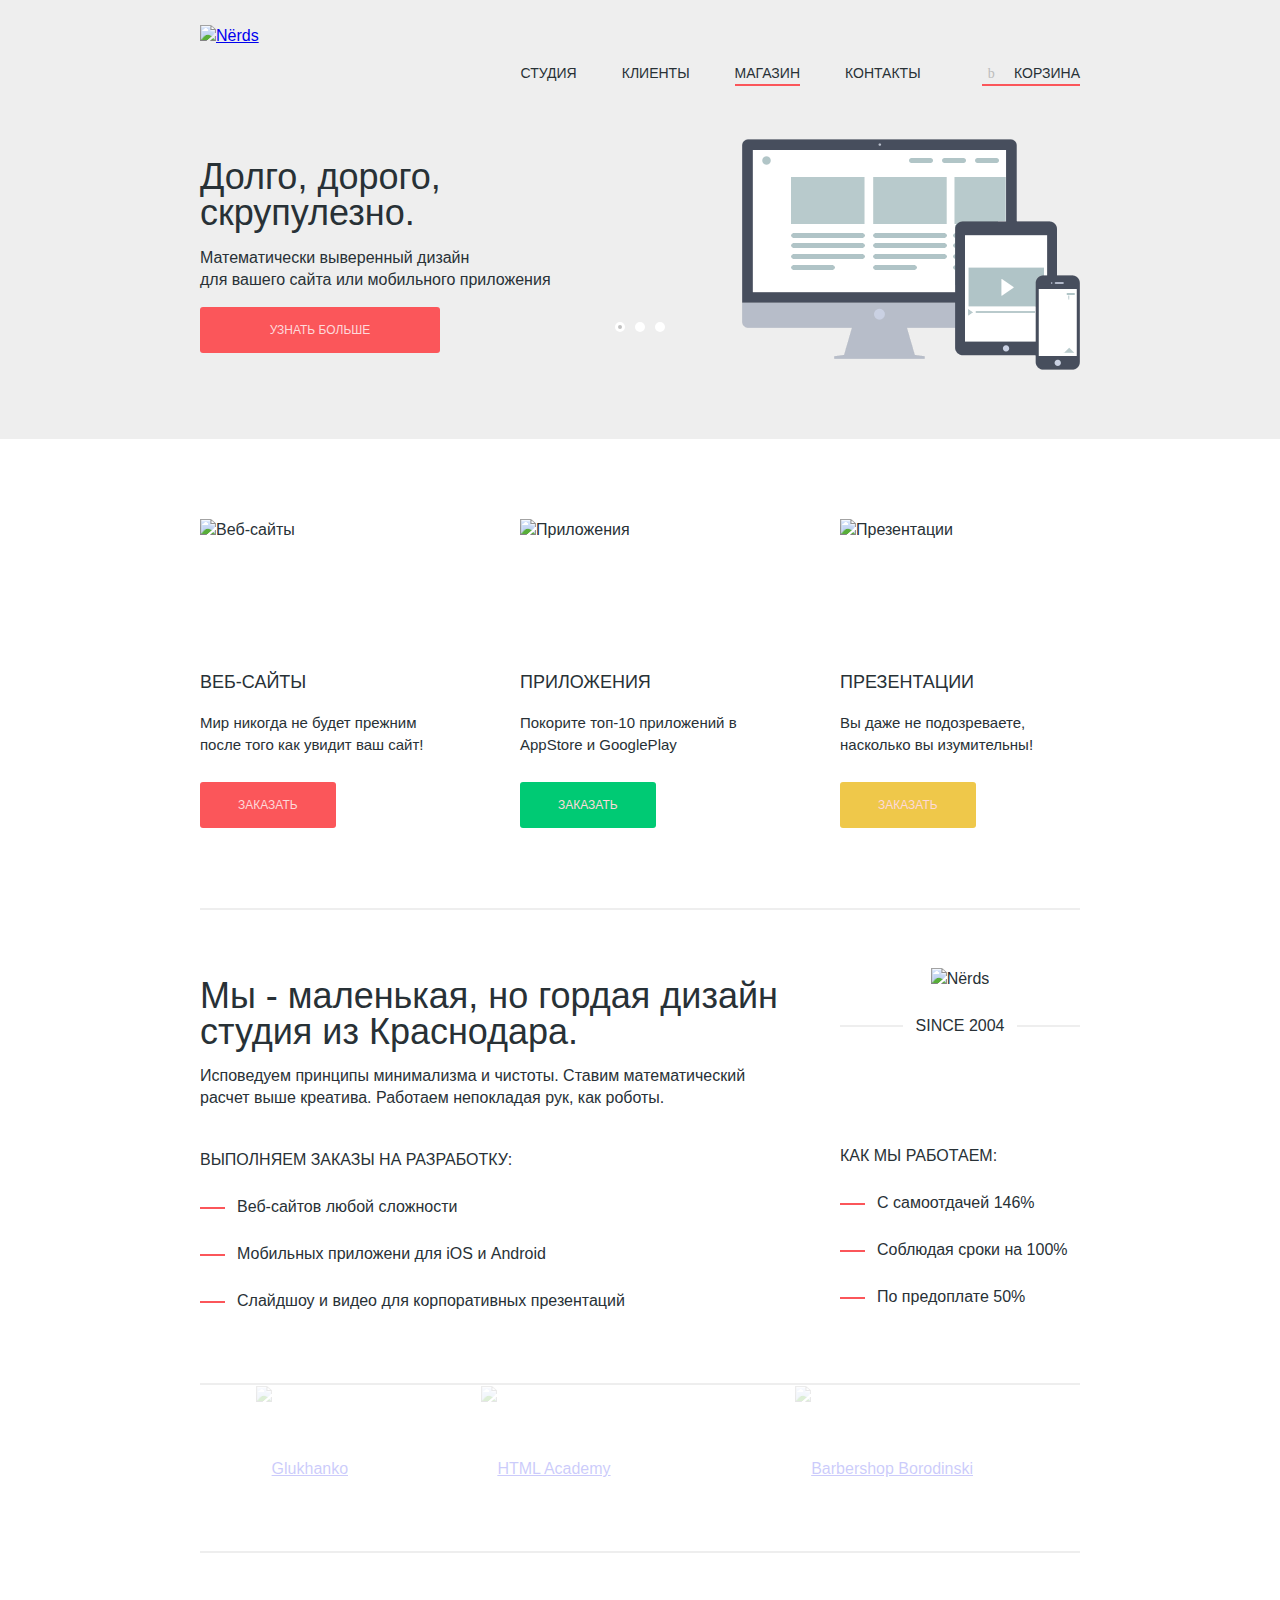
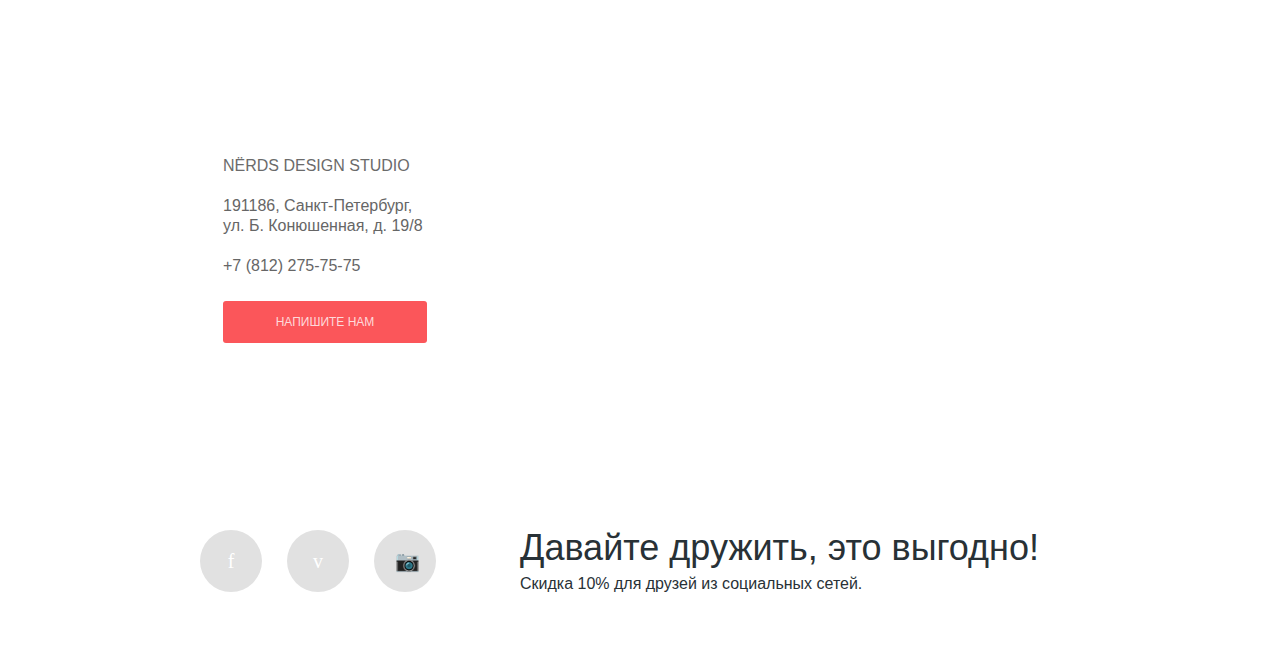
==== commit a3478748: "add JS" ====
--- a/index.html
+++ b/index.html
@@ -16,21 +16,21 @@
         </div>
         <nav class="main-menu">
           <ul>
-            <li class="active">
+            <li>
               <a href="index.html">Студия</a>
             </li>
             <li>
               <a href="index.html">Клиенты</a>
             </li>
             <li>
-              <a href="index.html">Магазин</a>
+              <a class="active" href="catalog.html">Магазин</a>
             </li>
             <li>
               <a href="index.html">Контакты</a>
             </li>
           </ul>
           <div class="basket">
-            <a href="index.html"><i class="icon-basket"></i>Корзина</a>
+            <a class="active" href="index.html"><i class="icon-basket"></i>Корзина</a>
           </div> 
         </nav>
       </div>
@@ -197,7 +197,7 @@
             center: [59.939460, 30.32048], 
             zoom: 16 
         }),
-        myPlacemark = new ymaps.Placemark([59.938554, 30.32248],
+        myPlacemark = new ymaps.Placemark([59.938725, 30.323132],
            {
             hintContent: 'Nёrds'
         }, {
@@ -212,6 +212,5 @@
 
 </script>
 
-<div id="map" class="map"></div>
   </body>
 </html>
--- a/css/style.css
+++ b/css/style.css
@@ -149,14 +149,13 @@
 }
 
 .main-menu {
-    width: 560px;
-    padding-top: 20px;
+    
+    padding-top: 33px;
     float: right;
 }
 
 .main-menu ul {
     display: inline-block;
-    width: 400px;
     margin: 0;
     padding: 0;
     font-size: 0px;
@@ -177,12 +176,13 @@
     text-align: right;
 }
 .basket i {
-    margin-right: 13px;
+    padding-right: 13px;
     padding-left: 15px;
-    color:#bdbdbd;
+    color:#bcbcbc;
 }
 
 .main-menu a {
+    position: relative;
     font-size: 14px;
     line-height: 30px;
     font-weight:500;
@@ -192,30 +192,53 @@
     text-transform: uppercase;
 }
 
- .main-menu a:hover {
+.main-menu li a.active:after {
+   content: '';
+   position: absolute;
+   right: 0;
+   bottom: 0;
+   left: 0;
+   height: 2px;
+   background-color: #fb565a;
+   transition-duration: 0.3s;
+ }
+
+.main-menu a:hover {
      color: #fb565a;
- } 
+ }
+
  .main-menu a:hover i {
      color: #fb565a;
  }
  
- .main-menu a:focus{
-     color: #ababab;
- }
- .main-menu a:focus i{
-     color:  #d7d7d7;
- }
-
- 
- .main-menu .active a {
-     border-bottom: 2px #fb565a solid;
- }
-
+ .main-menu a:active {
+     color: #aaaaaa;
+ }
+
+ .main-menu a:active i {
+     color:  #d6d6d6;
+ }
+ 
+.basket a {
+    position: relative;
+ }
+
+.basket a.active:after {
+    content: '';
+    position: absolute;
+    right: 0;
+    bottom: 0;
+    left: 0;
+    margin-left: 15px;
+    height: 2px;
+    background-color: #fb565a;
+    transition-duration: 0.3s;
+ }
 
 /*slider*/
 
 .slider-block {
-    padding-top: 50px;
+    padding-top: 40px;
     background-color: #eeeeee;
 }
 .slider {
@@ -730,11 +753,11 @@
 }
 
 .range-controls .toggle-min {
-    left: 50px;
+    left: 20px;
 }
 
 .range-controls .toggle-max {
-    left: 110px;
+    left: 160px;
 }
 
 .price-controls {
@@ -765,21 +788,41 @@
     background: #f1f1f1;
 }
 
-.grid-filter {
+.grid-filter, 
+.features-filter {
     margin-bottom: 35px;
 }
-.grid-filter input[type='radio'] {
+
+.grid-filter input[type='radio'],
+.features-filter input[type='checkbox'] {
     display: none;
 }
 
-input[type='radio'] + label {  /*Состояние для радиобаттон блокированный*/
+input[type='radio'] + label,
+input[type='checkbox'] + label  {  
     display: inline-block;
     width: 100%;
     line-height: 20px;
     font-size: 16px;
     vertical-align: top;
     margin-bottom: 14px;
+    color: #283136s;
     cursor: pointer;
+}
+
+input[type='checkbox'] + label:hover,
+input[type='radio'] + label:hover {
+    color: #000000;
+}
+
+input[type='checkbox']:disabled + label,
+input[type='radio']:disabled + label {
+    color: #bbbdbe;
+}
+
+input[type='checkbox']:disabled + label:before,
+input[type='radio']:disabled + label:before {
+    color: #eaeaea;
 }
 
 input[type='radio'] + label:before {
@@ -792,6 +835,17 @@
     color: #c1c1c1;
 }
 
+input[type='checkbox'] + label:before {
+    font-family: 'symbols-nerds';
+    content: '\2610';
+    width: 24px;
+    display: inline-block;
+    vertical-align: top;
+    font-size: 25px;
+    margin-right: 8px;
+    color: #c1c1c1;
+}
+
 input[type='radio']:checked + label:before {
     content: '\25cf';
     display: inline-block;
@@ -800,46 +854,19 @@
     color: #b5b5b5;
 }
 
-.catalog-block {
-    width: 560px;
-    float: right;
-}
-
-.features-filter {
-    margin-bottom: 37px;
-}
-
-.features-filter input[type='checkbox'] {
-    display: none;
-}
-
-input[type='checkbox'] + label {
-    display: inline-block;
-    width: 100%;
-    line-height: 20px;
-    font-size: 16px;
-    vertical-align: top;
-    margin-bottom: 17px;
-    cursor: pointer;
-}
-
-input[type='checkbox'] + label:before {
-    font-family: 'symbols-nerds';
-    content: '\2610';
-    display: inline-block;
-    vertical-align: top;
-    font-size: 25px;
-    margin-right: 10px;
-    color: #c1c1c1;
-}
-
-input[type='checkbox']:checked + label:before {          /*чекбокс сдвигается*/  
+input[type='checkbox']:checked + label:before {   
     content: '\2611';
     display: inline-block;
+    width: 24px;
+    margin-right: 8px;    
     vertical-align: top;
     font-size: 25px;   
+    color: #b5b5b5;    
+}
+
+input[type='radio'] + label:hover:before,
+input[type='checkbox'] + label:hover:before  {
     color: #b5b5b5;
-    margin-right: 6px;
 }
 
 .filter-block .btn {
@@ -863,6 +890,7 @@
 .filter-block .btn:hover{
     background-color: #e5e5e5;
 }
+
 .filter-block .btn:active{
     background-color: #d5d5d5;
     box-shadow: inset 0 3px 0 rgba(0, 0, 0, 0.15);
@@ -871,8 +899,14 @@
 
 /*catalog-block*/
 
+.catalog-block {
+    width: 560px;
+    float: right;
+}
+
 .sorter-panel {
-    width: 100%;
+    float: left;
+    max-width: 480px;
     margin-bottom: 20px;
     font-size: 12px;
     line-height: 18px;
@@ -901,6 +935,20 @@
     vertical-align: top;
 }
 
+.sorter-panel  a:hover {
+    color: #000000;
+    border-bottom: 1px solid #00ca74;
+}
+
+.sorter-panel  a:active {
+    color: #000000;
+    border-bottom: none;    
+}
+
+.sorter-panel  a:active .sorter-indicator {
+    color: #000000;
+}
+
 .sorter-panel a {
     display: block;
     text-decoration: none;
@@ -910,21 +958,29 @@
 
 .sorter-indicator {
     float: right;
-    width: 10px;
-    margin-right: 15px;
-}
-
-.sorter-indicator:before {
+    max-width: 40px;
+}
+
+.sorter-desc:after {
     content:'\25bc';
-    color: #00ca74;
-    margin-right: 2px;
-}
-
-.sorter-indicator:after {
+}
+
+.sorter-asc:after {
     content:'\25b2';
-    color: #c1c1c1;
-    text-align: right;
-}
+}
+
+.sorter-indicator a {
+     color: #c1c1c1;   
+}
+
+.sorter-indicator a.active {
+    color: #6bd99f;
+}
+
+.sorter-indicator a:active {
+    color: #000000;
+} 
+
 
 /*catalog-items block*/
 
@@ -980,14 +1036,15 @@
     height: 240px;
 }
 
-.hidden {
+.layout-price {
     position: absolute;
+    box-sizing: border-box;
+    width: 200px;
+    height: 200px;
     top: 50px;
     left: 20px; 
-    width: 180px;
-    padding-right: 10px;
-    padding-left: 10px;
-    min-height: 200px;
+    padding: 30px 10px;
+    
     margin: 0 auto; 
     background-color: #ffffff;
     display: none;
@@ -998,24 +1055,20 @@
 }
 
 .layout-price-title {
-   display: block;
-   width: 160px;
-   margin: 0 auto;
-   padding-top: 31px;
-   padding-bottom: 0; 
-   font-weight: 400;
-   font-size: 18px;
-   line-height: 24px;
-   font-family: "Roboto Medium", Arial, sans-serif;
-   color: #000000;
-   text-transform: uppercase;
+    display: block;
+    min-height: 35px;
+    margin: 0 auto;
+    font-weight: 500;
+    font-size: 18px;
+    line-height: 24px;
+    color: #000000;
+    text-transform: uppercase;
 }
 
 .layout-price p{
     width: 160px;
     margin: 0 auto;
-    padding-top: 12px;
-    padding-bottom: 29px;
+    padding-bottom: 30px;
     font-weight: 500;
     font-size: 14px;
     line-height: 18px;
@@ -1048,10 +1101,6 @@
     background-color: #b63538;
     box-shadow: inset 0 3px 0 rgba(0, 0, 0, 0.15);
 }
-
-
-
-
 
  /*pagination*/
  .pages {
@@ -1093,8 +1142,227 @@
  .page.active,
  .page.active:hover,
  .page.active:active {
-   padding: 8px 13px; 
-   background-color: #ffffff;
-   border: 2px solid #f1f1f1;
-   opacity: 0.9; 
- }+    padding: 8px 13px; 
+    background-color: #ffffff;
+    border: 2px solid #f1f1f1;
+    opacity: 0.9; 
+ }
+
+  /*modal-content block styles*/
+
+ .modal-content {
+    position: absolute;
+    top: 40px;
+    left: 50%;
+    box-sizing: border-box;
+    margin-left: -315px;
+    margin-top: 250px;
+    width: 630px;
+    padding-left: 80px;
+    padding-right: 90px;
+    padding-top: 55px;
+    padding-bottom: 45px;
+    background-color: #ffffff;
+    box-shadow: 0 20px 40px rgba(0,1,1,0.7);
+    display: none;
+}
+
+ .modal-content-close {
+    position: absolute;
+    top: 6px;
+    right: 6px;
+    width: 41px;
+    height: 41px; 
+    font-size: 0; 
+    background: #fb565a url(../img/icon-close.png) no-repeat center;
+    border: 0;
+    background-position: 50% 50%;
+    border-radius: 50%;
+    cursor: pointer;
+    outline: none;
+ }
+
+ .modal-content-close:hover {
+    background-color: #fb565a;
+ }
+ 
+ .modal-content-close:active {
+    text-decoration: none;
+    background-color: #d6494d;
+    box-shadow: inset 0 3px 0 rgba(0, 0, 0, 0.15);
+}
+
+.form-fields {
+    width: 460px;
+    font-weight: 500;
+    font-size: 16px;
+    line-height: 18px;
+    color: #000000;
+}
+
+.col-left {
+    width: 220px;
+    float: left; 
+}
+
+.col-right {
+    width: 220px;
+    float: right; 
+}
+
+.form-fields input[type="text"]::-webkit-input-placeholder {
+   color: black;
+}
+
+.form-fields input[type="text"]:-moz-placeholder { /* Firefox 18- */
+   color: black;  
+}
+
+.form-fields input[type="text"]::-moz-placeholder {  /* Firefox 19+ */
+   color: black;  
+}
+
+.form-fields input[type="text"]:-ms-input-placeholder {  
+   color: black;  
+}
+
+.form-fields input[type="text"],
+.form-fields textarea {
+    width: 100%;
+    margin-top: 10px;
+    margin-bottom: 20px;
+    box-sizing: border-box;
+    padding: 7px 14px;
+
+    font-size: 12px;
+    line-height: 18px;
+    color: #000000;
+    text-transform: uppercase; 
+
+    background: #ffffff;
+    border: 2px solid #d7dcde;
+    outline: none;
+}
+
+.form-fields textarea {
+    height: 113px;
+    margin-bottom: 48px;
+}
+
+.form-fields input[type="text"]:hover,
+.form-fields textarea:hover {
+    border: 2px solid #a2a9ac;
+}
+
+.form-fields input[type="text"]:focus,
+.form-fields textarea:focus {
+    border: 2px solid #56bffb;
+}
+
+.modal-content .btn {
+    font-size: 12px;
+    font-weight: 500;
+    padding: 10px 0;
+    line-height: 18px;
+    font-family: Roboto, Arial, sans-serif;
+    vertical-align: top;
+    border: none;
+    outline: none;
+}
+ 
+.modal-content .submit {
+    color: #fff6f6;
+    background-color: #fb565a ;
+  }
+
+.modal-content .submit:hover {
+    color: #fff6f6;
+    background-color: #d6494d;
+ }
+ 
+.modal-content.submit:active {
+    color: #fff6f6;
+    background-color: #b63538;
+    box-shadow: inset 0 3px 0 rgba(0, 0, 0, 0.15);
+ }
+ 
+.modal-content .cancel{
+    color: #000000;
+    background-color: #f1f1f1;
+}
+
+.modal-content .cancel:hover{
+    color: #000000;
+    background-color: #e5e5e5;
+}
+
+.modal-content .cancel:active{
+    color: #000000;
+    background-color: #d5d5d5;
+    box-shadow: inset 0 3px 0 rgba(0, 0, 0, 0.15);
+}
+ 
+ @-webkit-keyframes bounce {
+  0% {
+    transform: translateY(-2000px);
+  }
+  70% {
+    transform: translateY(30px);
+  }
+  90% {
+    transform: translateY(-10px);
+  }
+  100% {
+    transform: translateY(0);
+  }
+}
+
+@keyframes bounce {
+  0% {
+    transform: translateY(-2000px);
+  }
+  70% {
+    transform: translateY(30px);
+  }
+  90% {
+    transform: translateY(-10px);
+  }
+  100% {
+    transform: translateY(0);
+  }
+}
+
+.modal-content-show {
+  display: block;
+  -webkit-animation: bounce 0.6s;
+  animation: bounce 0.6s;
+}
+
+@keyframes shake {
+  0%, 100% {
+    transform: translateX(0);
+  }
+  10%, 30%, 50%, 70%, 90% {
+    transform: translateX(-10px);
+  }
+  20%, 40%, 60%, 80% {
+    transform: translateX(10px);
+  }
+}
+
+@-webkit-keyframes shake {
+  0%, 100% {
+    transform: translateX(0);
+  }
+  10%, 30%, 50%, 70%, 90% {
+    transform: translateX(-10px);
+  }
+  20%, 40%, 60%, 80% {
+    transform: translateX(10px);
+  }
+}
+
+.modal-error {
+  -webkit-animation: shake 0.8s;
+  animation: shake 0.6s;
+}
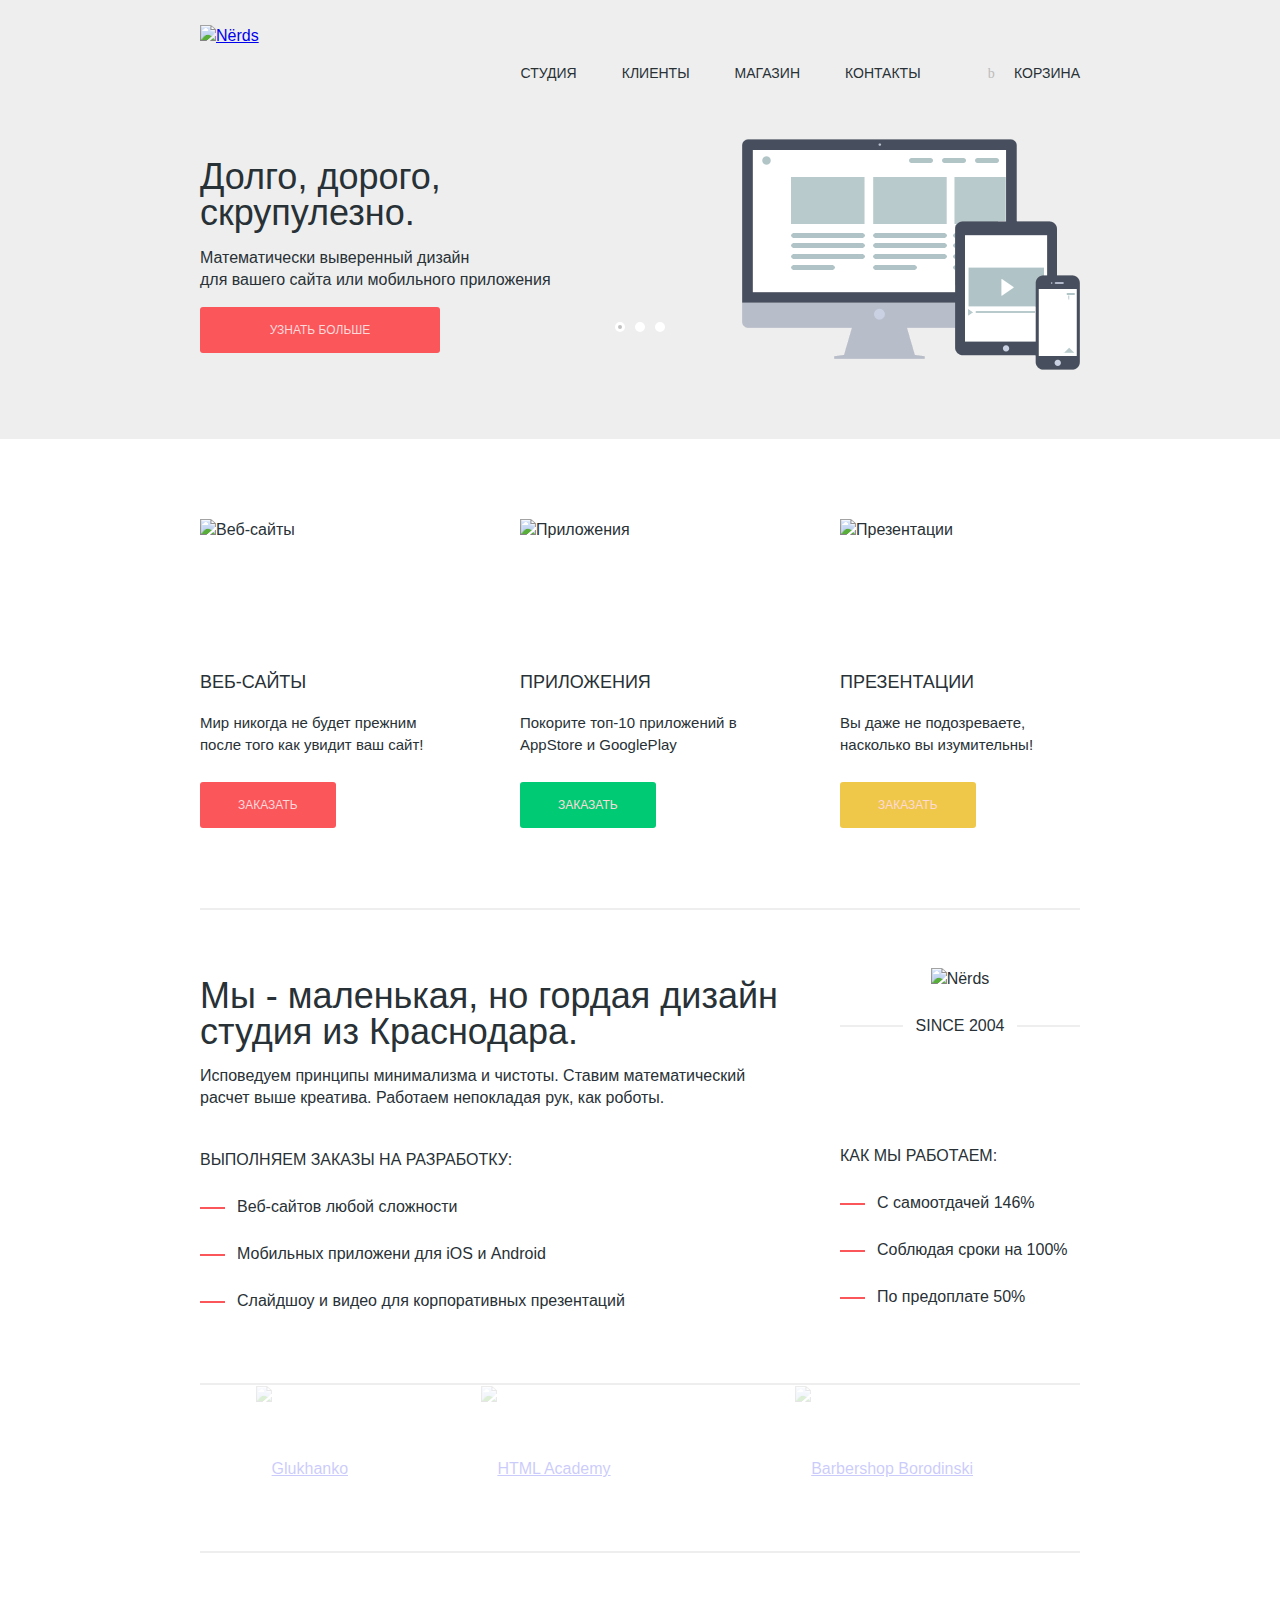
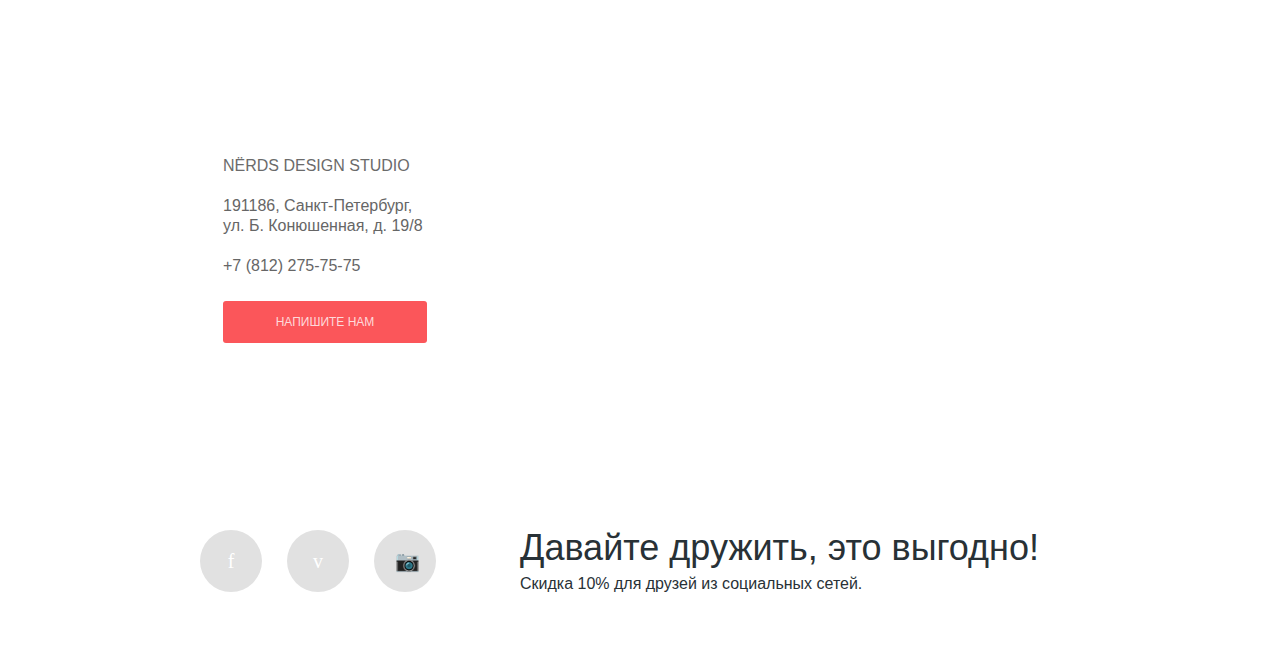
==== commit bfc44742: "scripts fixed: popup close, animation JS in a separate file" ====
--- a/index.html
+++ b/index.html
@@ -23,14 +23,14 @@
               <a href="index.html">Клиенты</a>
             </li>
             <li>
-              <a class="active" href="catalog.html">Магазин</a>
+              <a href="catalog.html">Магазин</a>
             </li>
             <li>
               <a href="index.html">Контакты</a>
             </li>
           </ul>
           <div class="basket">
-            <a class="active" href="index.html"><i class="icon-basket"></i>Корзина</a>
+            <a href="index.html"><i class="icon-basket"></i>Корзина</a>
           </div> 
         </nav>
       </div>
@@ -190,27 +190,30 @@
       </div>
     </footer>
 
+    <div class="modal-content hidden">
+      <button class="modal-content-close">Закрыть</button>
+      <form class="form-fields" action="/echo" method="post">
+        <div class="clearfix">
+          <div class="col-left">
+            <label for="user-name">Ваше имя:</label> 
+              <input type="text" name="name" id="user-name" placeholder="Представтесь, пожалуйста">            
+          </div>
+          <div class="col-right">
+            <label for="user-email">Ваш e-mail:</label>
+              <input type="text" name="email" id="user-email" placeholder="Для отправки ответа">            
+          </div>
+        </div>    
+        <label for="user-message">Текст письма:</label><br>
+        <textarea name="message" id="user-message" placeholder="В свободной форме"></textarea>     
+        <div class="clearfix">
+          <button class="col-left submit btn" type="submit" name="submit">Отправить</button>
+          <button class="col-right cancel btn" type="submit" name="cancel">Отмена</button>
+        </div>
+      </form>
+    </div>
+
     <script src="http://api-maps.yandex.ru/2.1/?lang=ru_RU" type="text/javascript"></script>
-<script>
-    ymaps.ready(function () {
-    var myMap = new ymaps.Map('map', {
-            center: [59.939460, 30.32048], 
-            zoom: 16 
-        }),
-        myPlacemark = new ymaps.Placemark([59.938725, 30.323132],
-           {
-            hintContent: 'Nёrds'
-        }, {
-            iconLayout: 'default#image',
-            iconImageHref: 'img/baloon.png', 
-            iconImageSize: [231, 190], 
-            iconImageOffset: [-49, -195] 
-        });
-
-    myMap.geoObjects.add(myPlacemark);
-});
-
-</script>
+    <script type="text/javascript" src="js/scripts.js"></script>
 
   </body>
 </html>
--- a/css/style.css
+++ b/css/style.css
@@ -156,6 +156,7 @@
 
 .main-menu ul {
     display: inline-block;
+    vertical-align: top;
     margin: 0;
     padding: 0;
     font-size: 0px;
@@ -163,6 +164,7 @@
 
 .main-menu li {
     display: inline-block;
+    vertical-align: baseline;
     padding-right: 45px;
 }
 
@@ -172,6 +174,7 @@
 
 .basket {
     display: inline-block;
+    vertical-align: top;
     width: 155px;
     text-align: right;
 }
@@ -270,11 +273,11 @@
 
 .slider-indicator label {
     display: inline-block;
+    vertical-align: top;
     width: 4px;
     height: 4px;
     cursor: pointer;
-    margin: 0 3px;
-    vertical-align: top;
+    margin: 0 3px;    
     border: 3px solid white;
     border-radius: 50%;
     background: #ffffff;
@@ -385,15 +388,16 @@
 }
 
 .service-column .btn{
+    display: inline-block;
+    padding: 12px 38px;
     font-size: 12px;
-    font-weight: 300;
-    padding: 12px 38px;
+    font-weight: 300;    
     color: #fed9da;
     text-decoration: none;
     text-transform: uppercase;
     text-align: center;
     border-radius: 3px;
-    display: inline-block;
+    
 }
 
 a.order-1 {
@@ -767,6 +771,7 @@
 .price-controls label {
     font-size: 16px;
     display: inline-block;
+    vertical-align: baseline;
     width: 50%;
 }
 
@@ -790,7 +795,7 @@
 
 .grid-filter, 
 .features-filter {
-    margin-bottom: 35px;
+    margin-bottom: 40px;
 }
 
 .grid-filter input[type='radio'],
@@ -935,6 +940,9 @@
     vertical-align: top;
 }
 
+.sorter-panel  li:last-child {
+    padding-right: 0px;
+}
 .sorter-panel  a:hover {
     color: #000000;
     border-bottom: 1px solid #00ca74;
@@ -1042,10 +1050,9 @@
     width: 200px;
     height: 200px;
     top: 50px;
-    left: 20px; 
+    left: 50%;
+    margin-left: -100px;
     padding: 30px 10px;
-    
-    margin: 0 auto; 
     background-color: #ffffff;
     display: none;
 }
@@ -1054,9 +1061,12 @@
    display: block;
 }
 
+.layout-discription {
+    min-height: 90px;
+    margin-bottom: 10px;
+}
 .layout-price-title {
     display: block;
-    min-height: 35px;
     margin: 0 auto;
     font-weight: 500;
     font-size: 18px;
@@ -1066,20 +1076,19 @@
 }
 
 .layout-price p{
-    width: 160px;
     margin: 0 auto;
-    padding-bottom: 30px;
     font-weight: 500;
     font-size: 14px;
     line-height: 18px;
-    font-family: "Roboto Medium", Arial, sans-serif;
+    padding-top: 10px;
+    font-family: "Roboto Medium", "Arial", sans-serif;
     text-align: center;
     color: #283136;
 }
 
  .layout-price .price{
     display: inline-block;
-    width: 140px;
+    width: 100%;
     height: 38px;
     padding:0;
     vertical-align: middle;
@@ -1364,5 +1373,5 @@
 
 .modal-error {
   -webkit-animation: shake 0.8s;
-  animation: shake 0.6s;
-}
+  animation: shake 0.3s;
+}
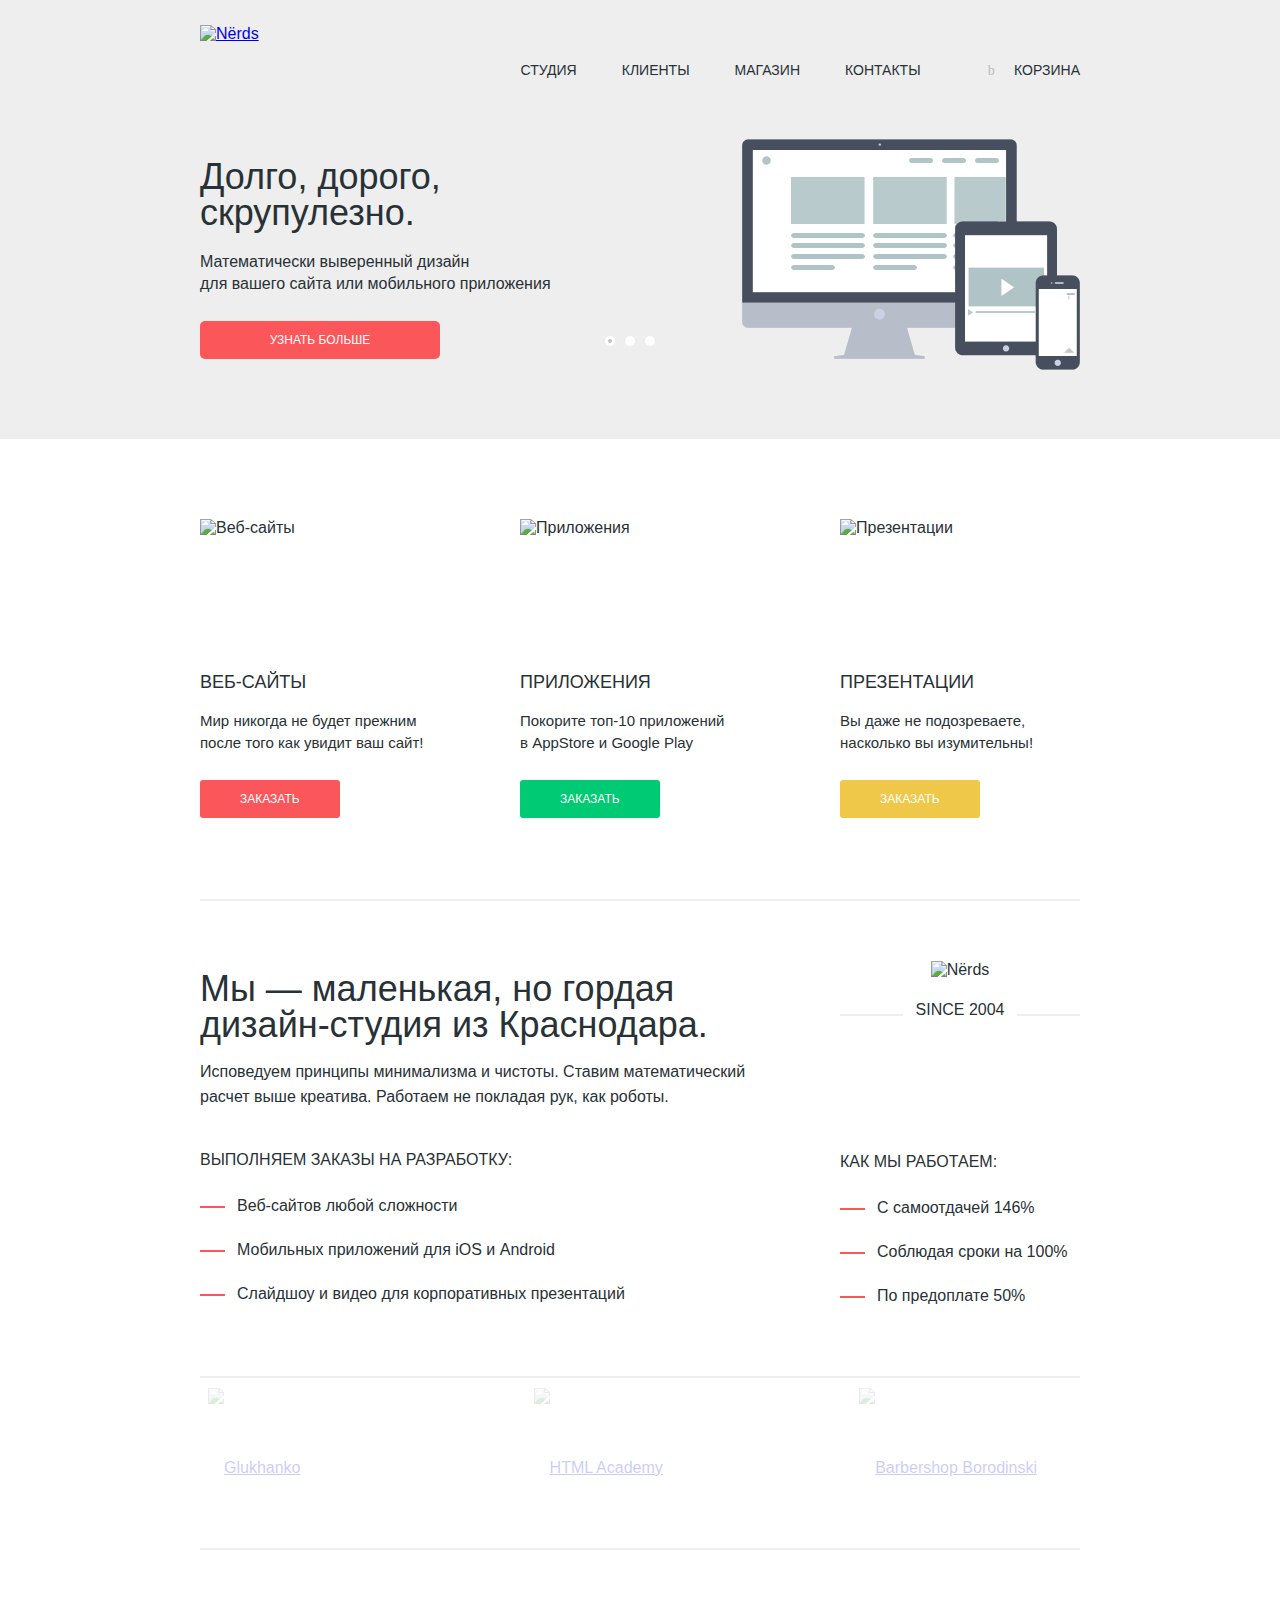
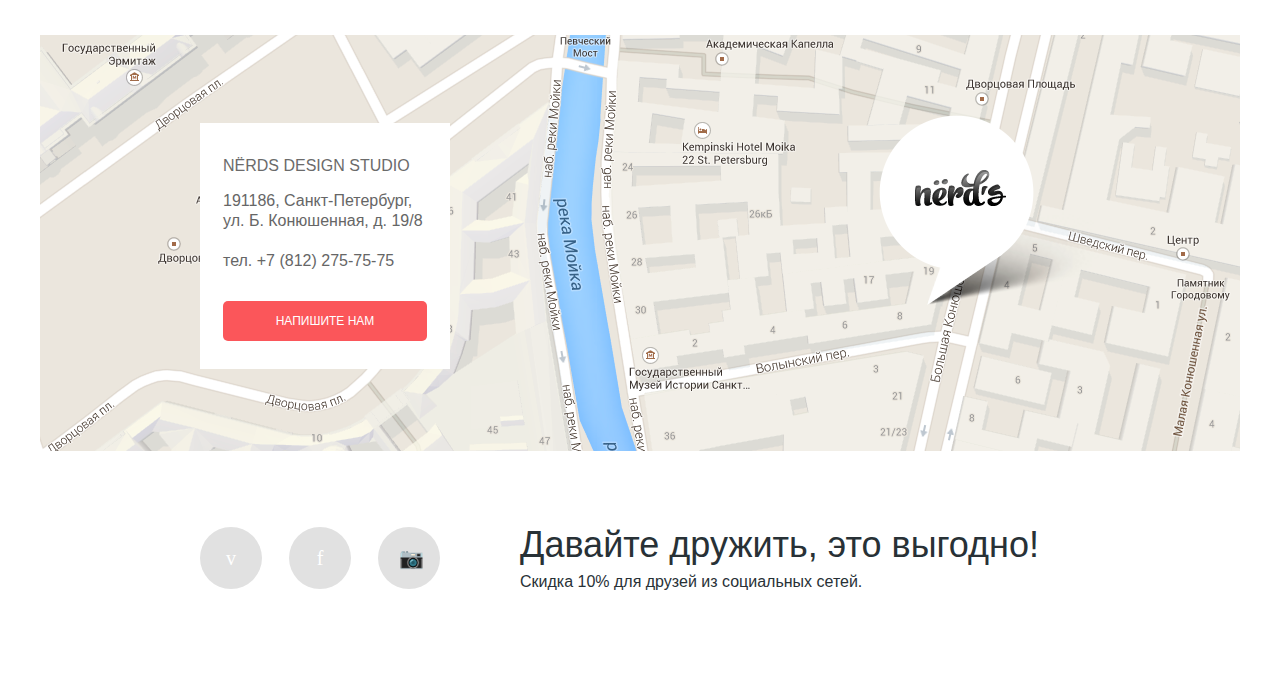
==== commit 4a34ae73: "add minimized styles and scripts" ====
--- a/index.html
+++ b/index.html
@@ -5,7 +5,7 @@
     <title>Дизайн-студия "Nёrds"</title>
     <link href='https://fonts.googleapis.com/css?family=Roboto:500&amp;subset=latin,cyrillic-ext,latin-ext' rel='stylesheet' type='text/css'>
     <link href="css/normalize.css" rel="stylesheet">
-    <link href="css/style.css" rel="stylesheet">
+    <link href="css/style.min.css" rel="stylesheet">
   </head>
   <body>
   
@@ -20,17 +20,17 @@
               <a href="index.html">Студия</a>
             </li>
             <li>
-              <a href="index.html">Клиенты</a>
+              <a href="#">Клиенты</a>
             </li>
             <li>
               <a href="catalog.html">Магазин</a>
             </li>
             <li>
-              <a href="index.html">Контакты</a>
+              <a href="#">Контакты</a>
             </li>
           </ul>
           <div class="basket">
-            <a href="index.html"><i class="icon-basket"></i>Корзина</a>
+            <a href="#"><i class="icon-basket"></i>Корзина</a>
           </div> 
         </nav>
       </div>
@@ -58,7 +58,7 @@
                   Математически выверенный дизайн<br>
                   для вашего сайта или мобильного приложения
                 </p>
-                <a href="index.html" class="btn">Узнать больше</a>
+                <a href="#" class="btn">Узнать больше</a>
               </div>
             </div>
             <div class="slide-content">
@@ -71,7 +71,7 @@
                   Нашим дизайнерам мы уделяем нейроны ответственные<br>
                   за креатив, чтобы дать им возможность все просчитать
                 </p>
-                <a href="index.html" class="btn">Узнать больше</a>
+                <a href="#" class="btn">Узнать больше</a>
               </div>
             </div>
             <div class="slide-content">
@@ -84,7 +84,7 @@
                   Все дизайнерские решения в нашей компании принимаются<br>
                   только под воздействием качественных галлюциногенов
                 </p>
-                <a href="index.html" class="btn">Узнать больше</a>
+                <a href="#" class="btn">Узнать больше</a>
               </div>
             </div>
           </div>
@@ -107,7 +107,7 @@
             <img src="img/apps-img-2.png" width="240" height="124" alt="Приложения">
           </div>
           <h3 class="service-title">Приложения</h3>
-          <p>Покорите топ-10 приложений в AppStore и GooglePlay</p>
+          <p>Покорите топ-10 приложений<br> в AppStore и Google Play</p>
           <a class="btn order-2" href="#">Заказать</a>
         </article>
         <article class="service-column">
@@ -122,14 +122,14 @@
       <div class="company-description clearfix">
         <div class="column-left">              
           <div class="principals">
-            <h2>Мы - маленькая, но гордая дизайн студия из Краснодара.</h2>
-            <p>Исповедуем принципы минимализма и чистоты. Ставим математический расчет выше креатива. Работаем непокладая рук, как роботы.</p>
+            <h2>Мы &mdash; маленькая, но гордая дизайн-студия из Краснодара.</h2>
+            <p>Исповедуем принципы минимализма и чистоты. Ставим математический расчет выше креатива. Работаем не покладая рук, как роботы.</p>
           </div>
           <div class="list-of-services">
             <h3>Выполняем заказы на разработку:</h3>
             <ul>
               <li>Веб-сайтов любой сложности</li>
-              <li>Мобильных приложени для iOS и Android</li>
+              <li>Мобильных приложений для iOS и Android</li>
               <li>Cлайдшоу и видео для корпоративных презентаций</li>
             </ul>
           </div>
@@ -159,26 +159,26 @@
     </main>
 
     <div class="contacts-block" id="map">  
-      <div class="container">
+      <div class="container">          
         <section class="contact-card">
           <span class="contact-header">NЁRDS DESIGN STUDIO</span>
           <p class="adress">191186, Санкт-Петербург,<br>
           ул. Б. Конюшенная, д. 19/8</p>
-          <span class="phone">+7 (812) 275-75-75</span>
+          <span class="phone">тел. +7 (812) 275-75-75</span>
           <a class="btn contact-us" href="#">НАПИШИТЕ НАМ</a>
         </section>
-      </div>
+      </div>     
     </div>   
 
     <footer class="main-footer container clearfix">
       <div class="footer-social">   
         <ul class="footer-social-links">
           <li>
-            <a class="social-btn social-btn-vk" href="#"><i class="icon-facebook"></i></a>          
+            <a class="social-btn social-btn-fb" href="#"> <i class="icon-vk"></i></a>
           </li>
           <li>
-            <a class="social-btn social-btn-fb" href="#"> <i class="icon-vk"></i></a>
-          </li>
+            <a class="social-btn social-btn-vk" href="#"><i class="icon-facebook"></i></a>          
+          </li>          
           <li>
             <a class="social-btn social-btn-inst" href="#"><i class="icon-instagramm"></i></a>
           </li>
@@ -211,9 +211,9 @@
         </div>
       </form>
     </div>
-
+    
+    <script type="text/javascript" src="js/scripts.min.js"></script>
     <script src="http://api-maps.yandex.ru/2.1/?lang=ru_RU" type="text/javascript"></script>
-    <script type="text/javascript" src="js/scripts.js"></script>
 
   </body>
 </html>
--- a/css/style.min.css
+++ b/css/style.min.css
@@ -0,0 +1 @@
+@charset "UTF-8";@font-face{font-family:'symbols-nerds';src:url('../font/symbols-nerds.eot?27841936');src:url('../font/symbols-nerds.eot?27841936#iefix') format('embedded-opentype'),url('../font/symbols-nerds.woff?27841936') format('woff'),url('../font/symbols-nerds.ttf?27841936') format('truetype'),url('../font/symbols-nerds.svg?27841936#symbols-nerds') format('svg');font-weight:400;font-style:normal}[class^="icon-"]:before,[class*=" icon-"]:before{font-family:"symbols-nerds";font-style:normal;font-weight:400;speak:none;display:inline-block;text-decoration:inherit;width:1em;margin-right:.2em;text-align:center;font-variant:normal;text-transform:none;line-height:1em;margin-left:.2em}.icon-basket:before{content:'\62'}.icon-facebook:before{content:'\66'}.icon-twitter:before{content:'\74'}.icon-vk:before{content:'\76'}.icon-up-dir:before{content:'\25b2'}.icon-down-dir:before{content:'\25bc'}.icon-circle:before{content:'\25cb'}.icon-circle-dot:before{content:'\25cf'}.icon-check-off:before{content:'\2610'}.icon-check-on:before{content:'\2611'}.icon-instagramm:before{content:'📷'}body{padding:0;margin:0;font-size:16px;color:#283136}body,h1{font-family:'Roboto' 'Arial' sans-serif;font-weight:500}h1{font-size:40px}h2{font-size:36px;line-height:36px}h2,h3{font-family:'Roboto' 'Arial' sans-serif;font-weight:500}h3{font-size:18px;line-height:30px}h3,.btn{text-transform:uppercase}.btn{font-size:12px;font-weight:300;padding:12px 20px;color:#fff;background-color:#00ca74;text-decoration:none;text-align:center;display:block;border-radius:5px}.btn:active{box-shadow:inset 0 3px 0 rgba(0,0,0,.15)}.main-header{padding-top:25px;background-color:#eee}.main-header .container{position:relative}.container{width:880px;margin:0 auto;padding-left:10px;padding-right:10px}.clearfix:after{content:'';display:table;clear:both}.header-logo{width:140px;float:left}.main-menu{padding-top:30px;float:right}.main-menu ul{display:inline-block;vertical-align:top;margin:0;padding:0;font-size:0}.main-menu li{display:inline-block;vertical-align:baseline;padding-right:45px}.main-menu li:last-child{padding-right:0}.basket{display:inline-block;vertical-align:top;width:155px;text-align:right}.basket i{padding-right:13px;padding-left:15px;color:#bcbcbc}.main-menu a{position:relative;font-size:14px;line-height:30px;font-weight:500;color:#283136;padding-bottom:5px;text-decoration:none;text-transform:uppercase}.main-menu li a.active:after{content:'';position:absolute;right:0;bottom:0;left:0;height:2px;background-color:#fb565a;transition-duration:.3s}.main-menu a:hover,.main-menu a:hover i{color:#fb565a}.main-menu a:active{color:#aaa}.main-menu a:active i{color:#d6d6d6}.basket a{position:relative}.basket a.active:after{content:'';position:absolute;right:0;bottom:0;left:0;margin-left:15px;height:2px;background-color:#fb565a;transition-duration:.3s}.slider-block{padding-top:44px;background-color:#eee}.slider,.slide-content{position:relative}.slide-content{min-height:310px;background-repeat:no-repeat;background-position:100% 10px;display:none}.slider input[type='radio']{display:none}.slider-indicator{position:absolute;bottom:85px;left:50%;width:60px;margin-left:-40px;text-align:center;z-index:10}.slider-indicator label{display:inline-block;vertical-align:top;width:4px;height:4px;cursor:pointer;margin:0 3px;border:3px solid #fff;border-radius:50%;background:#fff}.slide-text{padding:30px 0;width:500px}.slide-slogan{margin:0;font-weight:500}.slide-text p{line-height:22px;margin-top:20px;margin-bottom:26px}.slider .btn{background-color:#fb565a;width:200px}.slider .btn:hover{background-color:#d6494d}.slider .btn:focus{background-color:#b63538}.slide-content:nth-child(1){background-image:url("../img/slider-1.png")}.slide-content:nth-child(2){background-image:url("../img/slider-2.png")}.slide-content:nth-child(3){background-image:url("../img/slider-3.png")}#btn-1:checked~.slides .slide-content:nth-child(1),#btn-2:checked~.slides .slide-content:nth-child(2),#btn-3:checked~.slides .slide-content:nth-child(3){display:block}#btn-1:checked~.slider-indicator label[for="btn-1"],#btn-2:checked~.slider-indicator label[for="btn-2"],#btn-3:checked~.slider-indicator label[for="btn-3"]{background-color:#c1c1c1}.main-content{background-color:#fff;padding-bottom:85px}.services-block{border-bottom:2px solid #eee;padding-top:80px;padding-bottom:80px}.service-column{float:left;width:240px;min-height:300px;margin-right:80px}.service-image{width:240px;height:124px;overflow:hidden}.service-image img{max-width:100%}.service-column:nth-child(3){margin-right:0}.service-title{font-size:18px;line-height:31px;margin-top:24px;margin-bottom:10px}.service-column p{font-size:15px;line-height:22px;margin:12px 0 26px}.service-column .btn{display:inline-block;vertical-align:top;padding:12px 40px;font-size:12px;font-weight:300;color:#fff;text-decoration:none;text-transform:uppercase;text-align:center;border-radius:3px}a.order-1{background-color:#fb565a}a.order-1:hover{background-color:#d6494d}a.order-1:focus{background-color:#b63538}a.order-2{background-color:#00ca74}a.order-2:hover{background-color:#01a25e}a.order-2:focus{background-color:#009053}a.order-3{background-color:#efc84a}a.order-3:hover{background-color:#d6ae2c}a.order-3:focus{background-color:#c09b24}.company-description{border-bottom:2px solid #eee;padding-top:60px;padding-bottom:46px}.column-left{float:left;width:580px;min-height:350px}.principals{margin-bottom:40px}.principals h2{font-size:36px;line-height:36px;margin-top:10px;margin-bottom:15px}.principals p{font-size:16px;line-height:25px}.company-description h3{font-size:16px;line-height:22px;padding:0;margin:0 0 25px}.company-description ul{padding:0;margin:0;list-style:none}.company-description li{position:relative;margin-bottom:25px;padding-left:37px}.company-description li:before{content:'';position:absolute;width:25px;height:2px;background-color:#fb565a;top:50%;left:0}.column-right{float:right;width:240px}.main-content-logo{text-align:center;min-height:160px;margin-bottom:30px}.logo-caption{position:relative;padding-top:22px;text-align:center}.caption{position:relative;z-index:10;background:#fff;padding:0 13px}.logo-caption:after{position:absolute;content:"";top:35px;left:0;z-index:0;width:100%;height:2px;background:#eee}.company-description ul{line-height:19px}.partner-block{display:table;width:100%;border-bottom:2px solid #eee}.partner-logo{display:table-cell;text-align:left;width:37%;line-height:160px;padding-top:9px;padding-left:8px}.partner-logo img{vertical-align:middle}.partner-block a{opacity:.2}.partner-block a:hover{opacity:1}.partner-block a:focus{opacity:1}.contacts-block{height:416px;width:100%;background:url("../img/google-map-img.png") center no-repeat}.contacts-block .container{position:relative;z-index:1}.contact-card{position:absolute;width:204px;left:10px;top:88px;padding:28px 23px;font-size:16px;line-height:20px;color:#666;background-color:#fff;z-index:10}.contact-header{text-transform:uppercase;font-size:16px;line-height:30px;color:#6b6b6b}.adress{margin-top:10px;margin-bottom:20px}.phone{display:block;margin-bottom:30px}.contact-us{display:block;background-color:#fb565a;padding:10px 20px}.contact-us:hover{background-color:#d6494d}.contact-us:focus{background-color:#b63538}.main-footer{padding-top:76px;padding-bottom:76px}.footer-social{float:left;width:240px}.footer-social ul{margin:0;padding:0;font-size:0;list-style:none}.footer-social li{display:inline-block;vertical-align:top;margin-right:27px;margin-bottom:10px;line-height:62px;font-size:20px}.footer-social li:nth-child(3n+3){margin-right:0}.social-btn{display:block;width:62px;height:62px;background-color:#e1e1e1;border-radius:50%;text-align:center;text-decoration:none;color:#fff}.social-btn:hover{background-color:#fb565a}.social-btn:active{background-color:#d6494d;box-shadow:inset 0 3px 0 rgba(0,0,0,.15)}.footer-social-slogan{float:right;min-width:560px}.footer-social-slogan h2{margin:0 0 10px}.footer-social-slogan p{margin:0}.main-page-title{background-color:#eee;padding-top:60px;padding-bottom:85px}.big-heading{margin:0;padding:0;font-weight:500;font-size:40px;font-family:'Roboto' 'Arial' sans-serif;text-align:center;color:#000;text-transform:uppercase;line-height:normal}.container-catalog{width:880px;margin:0 auto;padding:80px 10px 75px}.filter-block{width:240px;float:left}.filter-block h2{font-size:18px;line-height:18px;font-weight:500;margin:0 0 20px;text-transform:uppercase}.range-filter{margin-bottom:55px}.range-controls{position:relative;height:41px;padding-top:39px;padding-right:20px;padding-left:20px;margin-bottom:13px;border-radius:5px;background:#f1f1f1}.range-controls .scale{height:2px;background:#d7dcde}.range-controls .bar{width:70%;height:2px;background:#00ca74}.range-controls .toggle{position:absolute;top:30px;left:0;width:4px;height:4px;cursor:pointer;border:8px solid #fff;border-radius:50%;background:#ababab;box-shadow:0 2px 1px 0 #cfcfcf}.range-controls .toggle-min{left:20px}.range-controls .toggle-max{left:160px}.price-controls{font-size:0}.price-controls label{font-size:16px;font-weight:500;display:inline-block;vertical-align:baseline;width:50%}.max-price{text-align:right}.price-controls input{font-family:'Roboto','Arial',sans-serif;font-size:16px;width:60px;margin-left:10px;padding:8px 10px;text-align:center;color:#283136;border:none;border-radius:5px;outline:none;background:#f1f1f1}.grid-filter{margin-bottom:30px}.features-filter{margin-bottom:35px}.grid-filter input[type='radio'],.features-filter input[type='checkbox']{display:none}input[type='radio']+label,input[type='checkbox']+label{display:inline-block;vertical-align:top;width:100%;line-height:20px;font-size:16px;margin-bottom:22px;color:#283136s;cursor:pointer;padding-left:5px}input[type='checkbox']+label:hover,input[type='radio']+label:hover{color:#000}input[type='checkbox']:disabled+label,input[type='radio']:disabled+label{color:#bbbdbe}input[type='checkbox']:disabled+label:before,input[type='radio']:disabled+label:before{color:#eaeaea}input[type='radio']+label:before{content:'\25cb';margin-right:10px}input[type='radio']+label:before,input[type='checkbox']+label:before{font-family:'symbols-nerds';display:inline-block;vertical-align:top;font-size:25px;color:#c1c1c1}input[type='checkbox']+label:before{content:'\2610';width:24px;margin-right:8px}input[type='radio']:checked+label:before{content:'\25cf';display:inline-block;vertical-align:top;font-size:25px;color:#b5b5b5}input[type='checkbox']:checked+label:before{content:'\2611';display:inline-block;vertical-align:top;width:24px;margin-right:8px;font-size:25px;color:#b5b5b5}input[type='radio']+label:hover:before,input[type='checkbox']+label:hover:before{color:#b5b5b5}.filter-block .btn{display:inline-block;vertical-align:top;width:154px;padding:12px 0;font-size:12px;font-weight:700;line-height:18px;text-decoration:none;text-transform:uppercase;text-align:center;color:#000;background-color:#f1f1f1;border:none;outline:none;cursor:pointer}.filter-block .btn:hover{background-color:#e5e5e5}.filter-block .btn:active{background-color:#d5d5d5;box-shadow:inset 0 3px 0 rgba(0,0,0,.15)}.catalog-block{width:560px;float:right}.sorter-panel{float:left;max-width:480px;margin-bottom:20px;font-size:12px;line-height:18px;font-weight:500;text-transform:uppercase}.sorter-panel ul{display:inline-block;vertical-align:top;margin:0;padding:0;font-size:0;list-style:none}.sort{padding-right:40px}.sorter-panel li{display:inline-block;vertical-align:top;font-size:12px;padding-right:45px;line-height:18px}.sorter-panel li:last-child{padding-right:0}.sorter-panel a:hover{color:#000;border-bottom:1px solid #00ca74}.sorter-panel a:active{color:#000;border-bottom:none}.sorter-panel a:active .sorter-indicator{color:#000}.sorter-panel a{display:block;text-decoration:none;color:#cacaca;border-bottom:1px dotted #00ca74}.sorter-indicator{float:right;max-width:40px;margin-right:-5px}.sorter-desc:after{content:'\25bc'}.sorter-asc:after{content:'\25b2'}.sorter-indicator a{color:#c1c1c1}.sorter-indicator a.active{color:#6bd99f}.sorter-indicator a:active{color:#000}.catalog-items{font-size:0}.layout-item{position:relative;display:inline-block;vertical-align:top;border-radius:3px;width:240px;margin-right:80px;margin-bottom:80px;text-align:center}.layout-item:hover .top-strip{opacity:.5}.layout-item:nth-child(2n){margin-right:0}.top-strip{height:30px;line-height:30px;padding:0 10px;border-radius:5px 5px 0 0;text-align:left;font-size:0;background-color:#000;opacity:.1}.top-strip-dot{display:inline-block;vertical-align:middle;text-align:left;width:9px;height:9px;border-radius:50%;background-color:#fff;margin-right:8px}.layout-image{overflow:hidden}.layout-image img{width:240px;height:240px}.layout-price{position:absolute;box-sizing:border-box;width:200px;height:200px;top:50px;left:50%;margin-left:-100px;padding:30px 10px;background-color:#fff;display:none}.layout-item:hover .hidden{display:block}.layout-discription{min-height:90px;margin-bottom:10px;margin-top:3px}.layout-price-title{display:block;margin:0 auto;font-weight:500;font-size:18px;line-height:24px;color:#000;text-transform:uppercase}.layout-price p{margin:0 auto;font-size:14px;line-height:18px;padding-top:10px;color:#283136}.layout-price p,.layout-price .price{font-weight:500;font-family:'Roboto' 'Arial' sans-serif;text-align:center}.layout-price .price{display:inline-block;vertical-align:middle;min-width:140px;height:38px;padding:0;font-size:18px;line-height:38px;color:#fff;background-color:#fb565a;text-transform:uppercase}.layout-price .price:hover{background-color:#d6494d}.layout-price .price:active{background-color:#b63538;box-shadow:inset 0 3px 0 rgba(0,0,0,.15)}.pages{padding:0;margin:0;font-size:0;list-style:none}.page{display:inline-block;vertical-align:top;margin-right:11px;padding:10px 15px;font-weight:500;font-size:12px;line-height:18px;font-family:'Roboto' 'Arial' sans-serif;color:#000;text-transform:uppercase;text-decoration:none;background-color:#f1f1f1;border-radius:5px}.page.next{padding:10px 30px}.page:hover{background-color:#e5e5e5}.page:active{background-color:#d5d5d5;box-shadow:inset 0 3px 0 rgba(0,0,0,.15)}.page.active,.page.active:hover,.page.active:active{background-color:#fff;border:2px solid #f1f1f1;opacity:.9}.modal-content-close{position:absolute;top:6px;right:6px;width:41px;height:41px;font-size:0;background:#fb565a url(../img/icon-close.png) no-repeat center;border:0;background-position:50% 50%;border-radius:50%;cursor:pointer;outline:none}.modal-content-close:hover{background-color:#fb565a}.modal-content-close:active{text-decoration:none;background-color:#d6494d;box-shadow:inset 0 3px 0 rgba(0,0,0,.15)}.form-fields{width:460px;font-weight:500;font-size:16px;line-height:18px;color:#000}.col-left{width:220px;float:left}.col-right{width:220px;float:right}.form-fields input[type="text"]::-webkit-input-placeholder{color:#000}.form-fields input[type="text"]:-moz-placeholder,.form-fields input[type="text"]::-moz-placeholder{color:#000}.form-fields input[type="text"]:-ms-input-placeholder{color:#000}.form-fields textarea::-webkit-input-placeholder{color:#000}.form-fields textarea::-moz-placeholder{color:#000}.form-fields textarea:-ms-input-placeholder{color:#000}.form-fields input[type="text"]{margin-bottom:22px}.form-fields input[type="text"],.form-fields textarea{width:100%;margin-top:10px;box-sizing:border-box;padding:8px 14px;font-size:12px;line-height:18px;color:#000;text-transform:uppercase;background:#fff;border:2px solid #d7dcde;outline:none}.form-fields textarea{height:113px;margin-bottom:48px}.form-fields input[type="text"]:hover,.form-fields textarea:hover{border:2px solid #a2a9ac}.form-fields input[type="text"]:focus,.form-fields textarea:focus{border:2px solid #56bffb}.modal-content{position:fixed;top:40px;left:50%;box-sizing:border-box;margin-left:-315px;margin-top:230px;width:630px;padding:55px 90px 45px 80px;background-color:#fff;box-shadow:0 20px 40px rgba(0,1,1,.7);display:none;z-index:50}.modal-content .btn{font-size:12px;font-weight:500;padding:10px 0;line-height:18px;font-family:'Roboto' 'Arial' sans-serif;vertical-align:top;border:none;outline:none}.modal-content .submit{color:#fff6f6;background-color:#fb565a}.modal-content .submit:hover{color:#fff6f6;background-color:#d6494d}.modal-content.submit:active{color:#fff6f6;background-color:#b63538;box-shadow:inset 0 3px 0 rgba(0,0,0,.15)}.modal-content .cancel{color:#000;background-color:#f1f1f1}.modal-content .cancel:hover{color:#000;background-color:#e5e5e5}.modal-content .cancel:active{color:#000;background-color:#d5d5d5;box-shadow:inset 0 3px 0 rgba(0,0,0,.15)}@-webkit-keyframes bounce{0%{transform:translateY(-2000px)}70%{transform:translateY(30px)}90%{transform:translateY(-10px)}100%{transform:translateY(0)}}@keyframes bounce{0%{transform:translateY(-2000px)}70%{transform:translateY(30px)}90%{transform:translateY(-10px)}100%{transform:translateY(0)}}.modal-content-show{display:block;-webkit-animation:bounce .6s;animation:bounce .6s}@keyframes shake{0%,100%{transform:translateX(0)}10%,30%,50%,70%,90%{transform:translateX(-10px)}20%,40%,60%,80%{transform:translateX(10px)}}@-webkit-keyframes shake{0%,100%{transform:translateX(0)}10%,30%,50%,70%,90%{transform:translateX(-10px)}20%,40%,60%,80%{transform:translateX(10px)}}.modal-error{-webkit-animation:shake .8s;animation:shake .3s}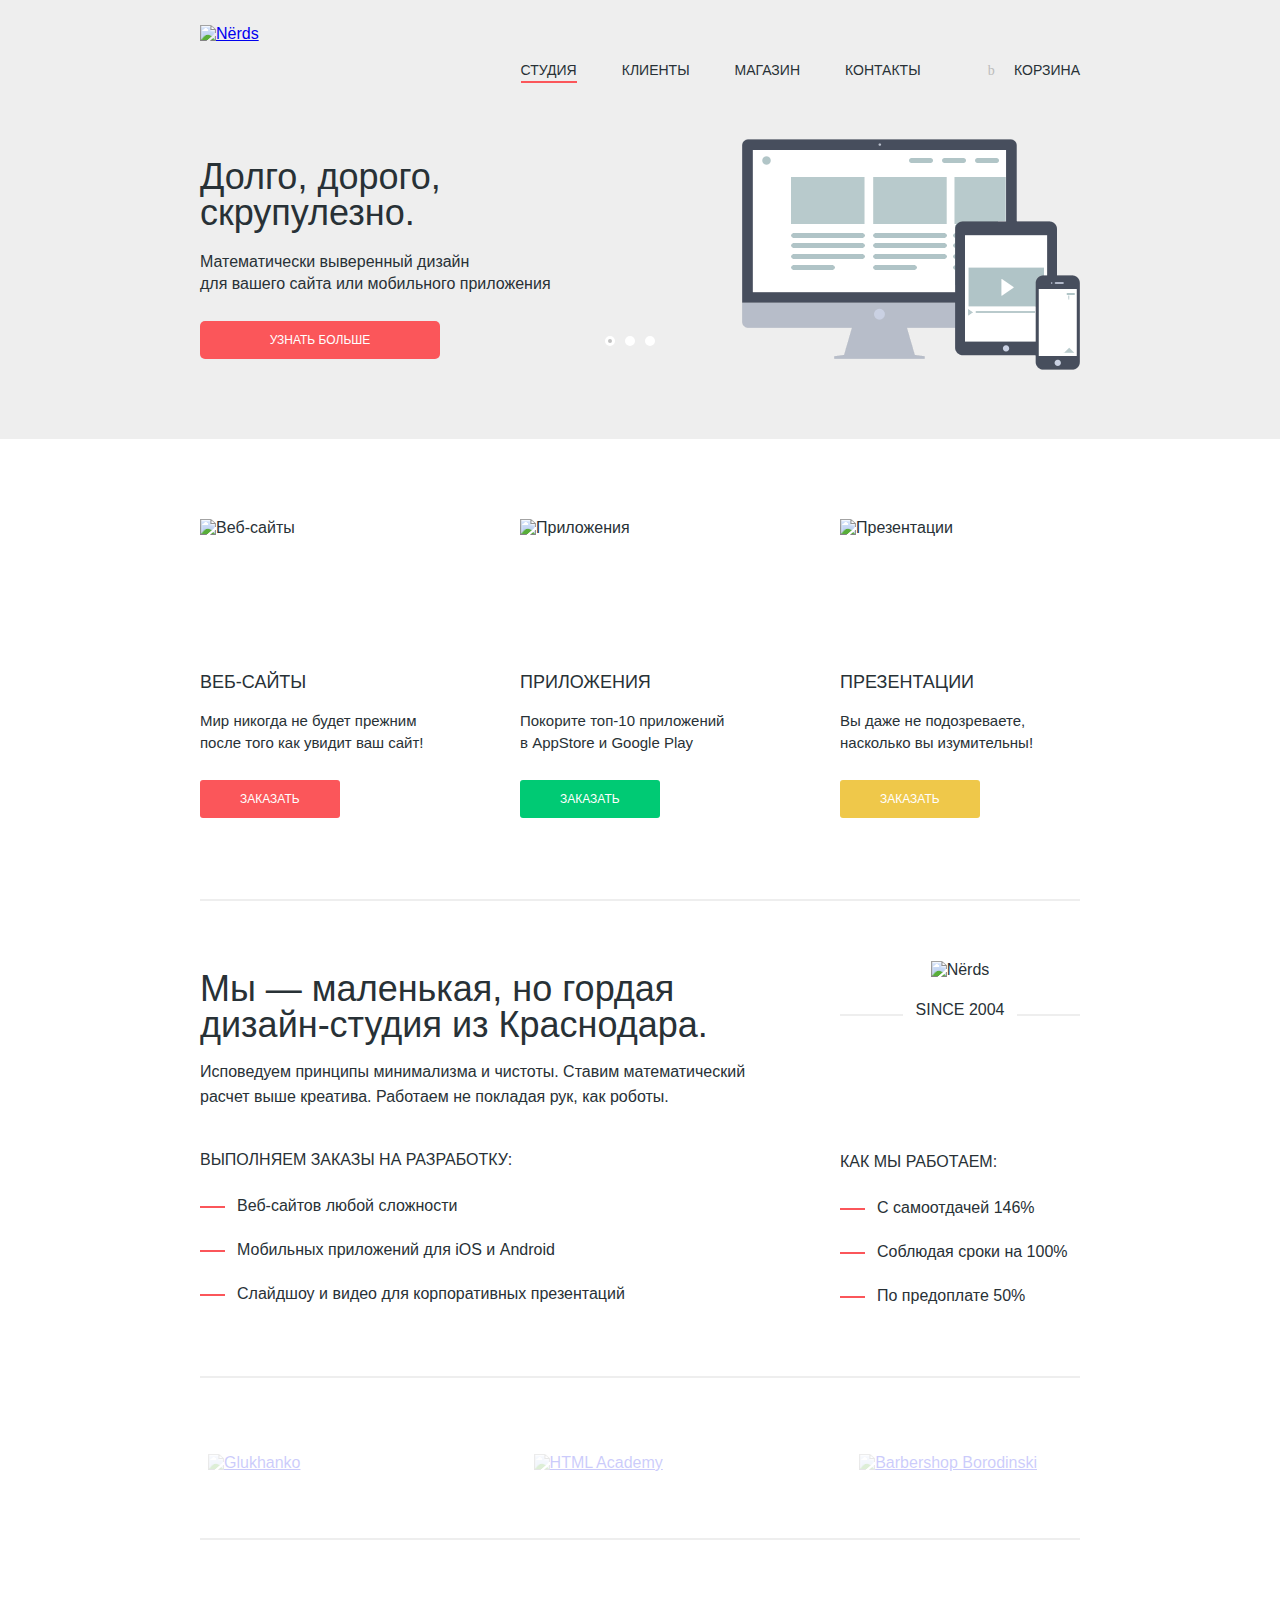
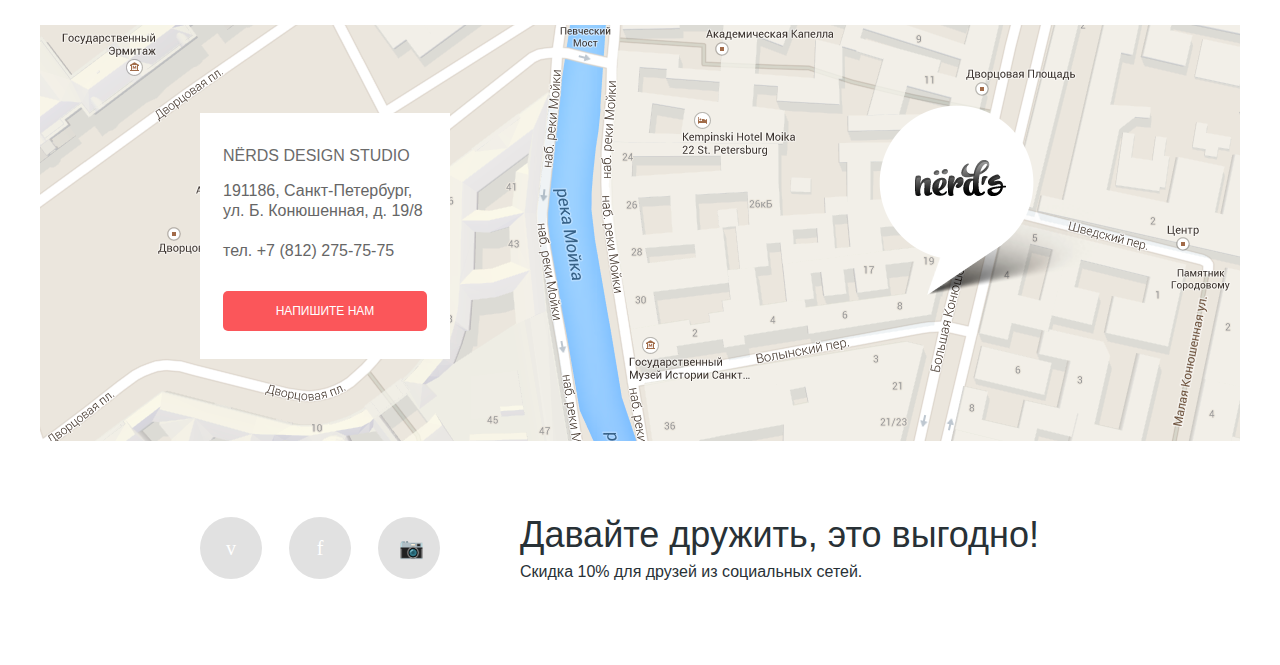
==== commit d033d0e9: "changed according to criteria" ====
--- a/index.html
+++ b/index.html
@@ -5,7 +5,7 @@
     <title>Дизайн-студия "Nёrds"</title>
     <link href='https://fonts.googleapis.com/css?family=Roboto:500&amp;subset=latin,cyrillic-ext,latin-ext' rel='stylesheet' type='text/css'>
     <link href="css/normalize.css" rel="stylesheet">
-    <link href="css/style.min.css" rel="stylesheet">
+    <link href="css/style.css" rel="stylesheet">
   </head>
   <body>
   
@@ -17,7 +17,7 @@
         <nav class="main-menu">
           <ul>
             <li>
-              <a href="index.html">Студия</a>
+              <a class="active" href="index.html">Студия</a>
             </li>
             <li>
               <a href="#">Клиенты</a>
@@ -212,8 +212,8 @@
       </form>
     </div>
     
+    <script src="http://api-maps.yandex.ru/2.1/?lang=ru_RU" type="text/javascript"></script>
     <script type="text/javascript" src="js/scripts.min.js"></script>
-    <script src="http://api-maps.yandex.ru/2.1/?lang=ru_RU" type="text/javascript"></script>
 
   </body>
 </html>
--- a/css/style.css
+++ b/css/style.css
@@ -0,0 +1,1451 @@
+web
+@charset "UTF-8";
+
+ @font-face {
+  font-family: 'symbols-nerds';
+  src: url('../font/symbols-nerds.eot?27841936');
+  src: url('../font/symbols-nerds.eot?27841936#iefix') format('embedded-opentype'),
+       url('../font/symbols-nerds.woff?27841936') format('woff'),
+       url('../font/symbols-nerds.ttf?27841936') format('truetype'),
+       url('../font/symbols-nerds.svg?27841936#symbols-nerds') format('svg');
+  font-weight: normal;
+  font-style: normal;
+}
+/* Chrome hack: SVG is rendered more smooth in Windozze. 100% magic, uncomment if you need it. */
+/* Note, that will break hinting! In other OS-es font will be not as sharp as it could be */
+/*
+@media screen and (-webkit-min-device-pixel-ratio:0) {
+  @font-face {
+    font-family: 'symbols-nerds';
+    src: url('../font/symbols-nerds.svg?27841936#symbols-nerds') format('svg');
+  }
+}
+*/
+ 
+ [class^="icon-"]:before, [class*=" icon-"]:before {
+  font-family: "symbols-nerds";
+  font-style: normal;
+  font-weight: normal;
+  speak: none;
+ 
+  display: inline-block;
+  text-decoration: inherit;
+  width: 1em;
+  margin-right: .2em;
+  text-align: center;
+  /* opacity: .8; */
+ 
+  /* For safety - reset parent styles, that can break glyph codes*/
+  font-variant: normal;
+  text-transform: none;
+     
+  /* fix buttons height, for twitter bootstrap */
+  line-height: 1em;
+ 
+  /* Animation center compensation - margins should be symmetric */
+  /* remove if not needed */
+  margin-left: .2em;
+ 
+  /* you can be more comfortable with increased icons size */
+  /* font-size: 120%; */
+ 
+  /* Uncomment for 3D effect */
+  /* text-shadow: 1px 1px 1px rgba(127, 127, 127, 0.3); */
+}
+ 
+.icon-basket:before { content: '\62'; } /* 'b' */
+.icon-facebook:before { content: '\66'; } /* 'f' */
+.icon-twitter:before { content: '\74'; } /* 't' */
+.icon-vk:before { content: '\76'; } /* 'v' */
+.icon-up-dir:before { content: '\25b2'; } /* '▲' */
+.icon-down-dir:before { content: '\25bc'; } /* '▼' */
+.icon-circle:before { content: '\25cb'; } /* '○' */
+.icon-circle-dot:before { content: '\25cf'; } /* '●' */
+.icon-check-off:before { content: '\2610'; } /* '☐' */
+.icon-check-on:before { content: '\2611'; } /* '☑' */
+.icon-instagramm:before { content: '📷'; } /* '\1f4f7' */
+ 
+ /*INDEX-page styles*/
+
+body {
+    padding: 0;
+    margin: 0;
+    font-family: 'Roboto' 'Arial' sans-serif;
+    font-weight: 500;
+    font-size: 16px;
+
+    color: #283136;
+}
+
+h1 {
+    font-family: 'Roboto' 'Arial' sans-serif;
+    font-size: 40px;
+    font-weight: 500;
+}
+
+h2 {
+    font-family: 'Roboto' 'Arial' sans-serif;
+    font-size: 36px;
+    line-height: 36px;
+    font-weight: 500;
+}
+
+h3 {
+    font-family: 'Roboto' 'Arial' sans-serif;
+    font-size: 18px;
+    line-height: 30px;
+    font-weight: 500;
+    text-transform: uppercase;
+
+}
+
+.btn {
+    font-size: 12px;
+    font-weight: 300;
+    padding: 12px 20px;
+    color: #ffffff;
+    background-color: #00ca74;
+    text-decoration: none;
+    text-transform: uppercase;
+    text-align: center;
+    display: block;
+    border-radius: 5px;
+}
+
+.btn:active {
+
+    box-shadow: inset 0 3px 0 rgba(0, 0, 0, 0.15);
+}
+
+
+/*header*/
+
+.main-header {
+    padding-top: 25px;
+    background-color: #eeeeee;
+}
+
+.main-header .container {
+    position: relative;
+}
+
+.container {
+    width: 880px;
+    margin: 0 auto;
+    padding-left: 10px;
+    padding-right: 10px;
+
+}
+
+.clearfix:after {
+    content: '';
+    display: table;
+    clear: both;
+}
+
+.header-logo {
+    width: 140px;
+    float: left;
+}
+
+.main-menu {
+    
+    padding-top: 30px;
+    float: right;
+}
+
+.main-menu ul {
+    display: inline-block;
+    vertical-align: top;
+    margin: 0;
+    padding: 0;
+    font-size: 0px;
+}
+
+.main-menu li {
+    display: inline-block;
+    vertical-align: baseline;
+    padding-right: 45px;
+}
+
+.main-menu li:last-child{
+    padding-right: 0px;
+} 
+
+.basket {
+    display: inline-block;
+    vertical-align: top;
+    width: 155px;
+    text-align: right;
+}
+.basket i {
+    padding-right: 13px;
+    padding-left: 15px;
+    color:#bcbcbc;
+}
+
+.main-menu a {
+    position: relative;
+    font-size: 14px;
+    line-height: 30px;
+    font-weight:500;
+    color: #283136;
+    padding-bottom: 5px;
+    text-decoration: none;
+    text-transform: uppercase;
+}
+
+.main-menu a:hover {
+    color: #fb565a;
+}
+
+ .main-menu a:active {
+     color: #aaaaaa;
+}
+
+.main-menu a.active:after {
+   content: '';
+   position: absolute;
+   right: 0;
+   bottom: 0;
+   left: 0;
+   height: 2px;
+   background-color: #fb565a;
+   transition-duration: 0.3s;
+ }
+
+.main-menu a.active:hover a:after {
+     display: none;
+}
+
+ .main-menu a:hover a.active:after {
+    
+}
+
+ .main-menu a:active a.active:after {
+     display: none; 
+}
+
+ .main-menu a:hover i {
+     color: #fb565a;
+ }
+ 
+
+ .main-menu a:active i {
+     color:  #d6d6d6;
+ }
+ 
+.basket a {
+    position: relative;
+ }
+
+.basket a.active:after {
+    content: '';
+    position: absolute;
+    right: 0;
+    bottom: 0;
+    left: 0;
+    margin-left: 15px;
+    height: 2px;
+    background-color: #fb565a;
+    transition-duration: 0.3s;
+ }
+
+/*slider*/
+
+.slider-block {
+    padding-top: 44px;
+    background-color: #eeeeee;
+}
+.slider {
+    position: relative;
+}
+
+.slide-content {
+    min-height: 310px;
+    position: relative;
+    background-repeat: no-repeat;
+    background-position: 100% 10px;
+    display: none;
+
+}
+
+.slider input[type='radio'] {
+    display: none;
+}
+
+.slider-indicator {   
+    position: absolute;
+    bottom: 85px;
+    left:50%;
+    width: 60px;
+    margin-left: -40px;   
+    text-align: center;
+    z-index: 10;  
+}
+
+.slider-indicator label {
+    display: inline-block;
+    vertical-align: top;
+    width: 4px;
+    height: 4px;
+    cursor: pointer;
+    margin: 0 3px;    
+    border: 3px solid white;
+    border-radius: 50%;
+    background: #ffffff;
+}
+
+.slide-text {
+    padding: 30px 0;
+    width: 500px;
+}
+
+.slide-slogan {
+    margin:0;
+    font-weight: 500;
+}
+
+.slide-text p {
+    line-height: 22px;
+    margin-top: 20px;
+    margin-bottom: 26px;
+}
+
+.slider .btn {
+    background-color: #fb565a;
+    width: 200px;
+}
+
+.slider .btn:hover {
+    background-color: #d6494d;
+}
+
+.slider .btn:focus{
+    background-color: #b63538;
+}
+.slide-content:nth-child(1) {
+    background-image: url("../img/slider-1.png");
+
+}
+
+.slide-content:nth-child(2) {
+    background-image: url("../img/slider-2.png");
+}
+    
+.slide-content:nth-child(3) {
+    background-image:  url("../img/slider-3.png");    
+}
+
+#btn-1:checked ~ .slides .slide-content:nth-child(1) {
+    display: block;
+}
+#btn-2:checked ~ .slides .slide-content:nth-child(2) {
+    display: block;
+}
+#btn-3:checked ~ .slides .slide-content:nth-child(3) {
+    display: block;
+}
+#btn-1:checked ~ .slider-indicator label[for="btn-1"] {
+    background-color: #c1c1c1;
+}
+#btn-2:checked ~ .slider-indicator label[for="btn-2"] {
+    background-color: #c1c1c1;
+}
+#btn-3:checked ~ .slider-indicator label[for="btn-3"] {
+    background-color: #c1c1c1;
+}
+ 
+
+/*main page*/
+
+.main-content {
+    background-color: #ffffff;
+    padding-bottom: 85px;
+}
+.services-block {
+    border-bottom: 2px solid #eeeeee;
+    padding-top: 80px;
+    padding-bottom: 80px;
+}
+
+.service-column {
+    float: left;
+    width: 240px;
+    min-height: 300px;
+    margin-right: 80px;    
+}
+
+.service-image {
+    width: 240px;
+    height: 124px;
+    overflow: hidden;
+}
+
+.service-image img {
+  max-width: 100%;
+}
+
+.service-column:nth-child(3) {
+    margin-right: 0px;
+}
+
+.service-title {
+    font-size: 18px;
+    line-height: 31px;
+    margin-top:24px;
+    margin-bottom: 10px;
+}
+.service-column p {
+    font-size: 15px;
+    line-height: 22px;
+    margin: 0;
+    margin-top: 12px;
+    margin-bottom: 26px;
+}
+
+.service-column .btn{
+    display: inline-block;
+    vertical-align: top;
+    padding: 12px 40px;
+    font-size: 12px;
+    font-weight: 300;    
+    color: #ffffff;
+    text-decoration: none;
+    text-transform: uppercase;
+    text-align: center;
+    border-radius: 3px;
+    
+}
+
+a.order-1 {
+    background-color: #fb565a;
+
+}  
+
+a.order-1:hover {
+    background-color: #d6494d;
+}
+
+a.order-1:focus{
+    background-color: #b63538;
+}
+
+a.order-2 {
+    background-color: #00ca74;
+
+}  
+
+a.order-2:hover {
+    background-color: #01a25e;
+}
+
+a.order-2:focus{
+    background-color: #009053;
+}
+a.order-3 {
+    background-color: #efc84a;
+
+}  
+
+a.order-3:hover {
+    background-color: #d6ae2c;
+}
+
+a.order-3:focus{
+    background-color: #c09b24;
+}
+
+.company-description {
+    border-bottom: 2px solid #eeeeee;
+    padding-top: 60px;
+    padding-bottom: 46px;
+}
+
+.column-left{ 
+    float: left;
+    width: 580px;
+    min-height: 350px;
+}
+.principals {
+    margin-bottom: 40px;
+}
+.principals h2 {
+    font-size: 36px;
+    line-height: 36px;
+    margin-top: 10px;
+    margin-bottom: 15px;
+}
+.principals p {
+    font-size: 16px;
+    line-height: 25px;
+}
+
+.company-description  h3 {
+    font-size: 16px;
+    line-height: 22px;
+    margin: 0;
+    padding: 0;
+    margin-bottom: 25px;
+}
+
+.company-description  ul {
+    padding: 0;
+    margin: 0;
+    list-style: none;
+}
+
+.company-description li {
+    position:relative;
+    margin-bottom: 25px;
+    padding-left: 37px;
+}
+
+.company-description li:before {
+    content:'';
+    position: absolute;
+    width:25px;
+    height: 2px;
+    background-color: #fb565a;
+    top:50%;
+    left:0;
+}
+
+.column-right {
+    float: right;
+    width: 240px;
+}
+
+.main-content-logo {
+    text-align: center;
+    min-height: 160px;
+    margin-bottom: 30px;  
+}
+
+.logo-caption {
+    position: relative;
+    padding-top: 22px;
+    text-align: center;
+}
+
+.caption {
+    position: relative;
+    z-index: 10;
+    background: white;
+    padding: 0 13px;
+}
+
+.logo-caption:after {
+    position: absolute;
+    content: "";
+    top: 35px;
+    left: 0;
+    z-index: 0;
+    width: 100%;
+    height: 2px;
+    background: #eeeeee;
+}
+
+.company-description ul {
+    line-height: 19px
+}
+
+.partner-block {
+    display: table;
+    height: 160px;
+    width: 100%;
+    border-bottom: 2px solid #eeeeee;  
+}
+
+.partner-logo {
+    display: table-cell;
+    text-align: left;
+    width: 37%;
+    vertical-align: middle;
+    padding-top: 9px;    
+    padding-left: 8px;
+}
+
+.partner-logo img {
+    vertical-align: middle;
+}
+
+.partner-block a{
+    opacity: 0.2;
+}
+
+.partner-block a:hover{
+    opacity: 1;
+}
+.partner-block a:focus{
+    opacity: 1;
+}
+
+/*contacts block*/
+
+.contacts-block {
+    height: 416px;
+    width: 100%;
+    background: url("../img/google-map-img.png") center no-repeat;
+}
+
+.contacts-block .container {
+    position: relative;  
+    z-index: 1;      
+}
+
+ .contact-card {
+    position: absolute;
+    width: 204px;
+    left: 10px;
+    top: 88px;
+    padding: 28px 23px;
+    font-size: 16px;
+    line-height: 20px;
+    color: #666666;
+    background-color: #ffffff;
+    z-index: 10;
+}
+ 
+.contact-header {
+    text-transform: uppercase;
+    font-size: 16px;
+    line-height: 30px;
+    color: #6b6b6b;
+}
+
+.adress {
+    margin-top: 10px;
+    margin-bottom: 20px;
+}
+
+.phone {
+    display: block;
+    margin-bottom: 30px;
+
+}
+.contact-us {
+    display: block;
+    background-color: #fb565a;
+    padding: 10px 20px;
+}
+
+.contact-us:hover {
+    background-color: #d6494d;
+}
+
+.contact-us:focus{
+    background-color: #b63538;
+}
+
+
+/*footer*/
+
+.main-footer {
+    padding-top: 76px;
+    padding-bottom: 76px;
+}
+
+.footer-social {
+     float: left;
+     width: 240px;
+ }
+
+.footer-social ul {
+    margin: 0;
+    padding: 0;
+    font-size: 0;
+    list-style: none;
+}
+
+ .footer-social li {
+    display: inline-block;
+    vertical-align: top;
+    margin-right: 27px; 
+    margin-bottom: 10px;   
+    line-height: 62px;
+    font-size: 20px;
+}
+
+ .footer-social li:nth-child(3n+3) {
+    margin-right: 0px;
+ }
+
+.social-btn {
+    display: block;
+    width: 62px;
+    height: 62px;
+    background-color: #e1e1e1;
+    border-radius: 50%;
+    text-align: center;
+    text-decoration: none;
+    color: #ffffff;
+}
+
+.social-btn:hover {
+    background-color: #fb565a;
+}
+
+.social-btn:active{
+    background-color: #d6494d;    
+    box-shadow: inset 0 3px 0 rgba(0, 0, 0, 0.15);
+}
+
+.footer-social-slogan {
+    float: right;  
+    min-width: 560px;
+}
+
+.footer-social-slogan h2 {
+    margin: 0px;
+    margin-bottom: 10px;
+}
+.footer-social-slogan p {
+    margin: 0px;
+}
+
+
+/*CATALOG-page styles*/
+
+.main-page-title{
+    background-color: #eeeeee;
+    padding-top: 60px;
+    padding-bottom: 85px;
+}
+
+.big-heading {
+    margin:0;
+    padding:0;
+    font-weight: 500;
+    font-size: 40px;
+    font-family: 'Roboto' 'Arial' sans-serif;
+    text-align: center;
+    color: #000000;
+    text-transform: uppercase;
+    line-height: normal;
+}
+
+.container-catalog {
+    width: 880px;
+    margin: 0 auto;
+    padding-left: 10px;
+    padding-right: 10px;
+    padding-top: 80px;
+    padding-bottom: 75px;
+}
+
+.filter-block {
+    width: 240px;
+    float: left;
+}
+.filter-block h2 {
+    font-size: 18px;
+    line-height: 18px;
+    font-weight: 500;
+    margin: 0;
+    margin-bottom: 20px;
+    text-transform: uppercase;
+}
+
+.range-filter {
+    margin-bottom: 55px;
+}
+.range-controls {
+    position: relative;
+    height: 41px;
+    padding-top: 39px;
+    padding-right: 20px;
+    padding-left: 20px;
+    margin-bottom: 13px;
+    border-radius: 5px;
+    background: #f1f1f1;
+}
+
+.range-controls .scale {
+    height: 2px;
+    background: #d7dcde;
+}
+
+.range-controls .bar {
+    width: 70%;
+    height: 2px;
+    background: #00ca74;
+}
+
+.range-controls .toggle {
+    position: absolute;
+    top: 30px;
+    left: 0px;
+    width: 4px;
+    height: 4px;
+    cursor: pointer;
+    border: 8px solid #fff;
+    border-radius: 50%;
+    background: #ababab;
+    box-shadow: 0 2px 1px 0 #cfcfcf;
+}
+
+.range-controls .toggle-min {
+    left: 20px;
+}
+
+.range-controls .toggle-max {
+    left: 160px;
+}
+
+.price-controls {
+    font-size: 0;
+}
+
+.price-controls label {
+    font-size: 16px;
+    font-weight: 500;
+    display: inline-block;
+    vertical-align: baseline;
+    width: 50%;
+}
+
+.max-price {
+    text-align: right;
+}
+
+.price-controls input {
+    font-family: 'Roboto', 'Arial', sans-serif;
+    font-size: 16px;
+    width: 60px;
+    margin-left: 10px;
+    padding: 8px 10px;
+    text-align: center;
+    color: #283136;
+    border: none;
+    border-radius: 5px;
+    outline: none;
+    background: #f1f1f1;
+}
+
+.grid-filter {
+    margin-bottom: 30px;
+}
+
+.features-filter {
+    margin-bottom: 35px;
+}
+
+.grid-filter input[type='radio'],
+.features-filter input[type='checkbox'] {
+    display: none;
+}
+
+input[type='radio'] + label,
+input[type='checkbox'] + label  {  
+    display: inline-block;
+    vertical-align: top;
+    width: 100%;
+    line-height: 20px;
+    font-size: 16px;    
+    margin-bottom: 22px;
+    color: #283136s;
+    cursor: pointer;
+    padding-left: 5px
+}
+
+input[type='checkbox'] + label:hover,
+input[type='radio'] + label:hover {
+    color: #000000;
+}
+
+input[type='checkbox']:disabled + label,
+input[type='radio']:disabled + label {
+    color: #bbbdbe;
+}
+
+input[type='checkbox']:disabled + label:before,
+input[type='radio']:disabled + label:before {
+    color: #eaeaea;
+}
+
+input[type='radio'] + label:before {
+    font-family: 'symbols-nerds';
+    content: '\25cb';
+    display: inline-block;
+    vertical-align: top;
+    font-size: 25px;
+    margin-right: 10px;
+    color: #c1c1c1;
+}
+
+input[type='checkbox'] + label:before {
+    font-family: 'symbols-nerds';
+    content: '\2610';
+    width: 24px;
+    display: inline-block;
+    vertical-align: top;
+    font-size: 25px;
+    margin-right: 8px;
+    color: #c1c1c1;
+}
+
+input[type='radio']:checked + label:before {
+    content: '\25cf';
+    display: inline-block;
+    vertical-align: top;
+    font-size: 25px;   
+    color: #b5b5b5;
+}
+
+input[type='checkbox']:checked + label:before {   
+    content: '\2611';
+    display: inline-block;
+    vertical-align: top;
+    width: 24px;
+    margin-right: 8px;    
+    font-size: 25px;   
+    color: #b5b5b5;    
+}
+
+input[type='radio'] + label:hover:before,
+input[type='checkbox'] + label:hover:before  {
+    color: #b5b5b5;
+}
+
+.filter-block .btn {
+    display: inline-block;
+    vertical-align: top;
+    width: 154px;    
+    padding: 12px 0;
+    font-size: 12px;
+    font-weight: 700;
+    line-height: 18px;
+    text-decoration: none;
+    text-transform: uppercase;
+    text-align: center;
+    color: #000000;
+    background-color: #f1f1f1;
+    border: none;
+    outline: none;
+    cursor: pointer;
+}
+
+.filter-block .btn:hover{
+    background-color: #e5e5e5;
+}
+
+.filter-block .btn:active{
+    background-color: #d5d5d5;
+    box-shadow: inset 0 3px 0 rgba(0, 0, 0, 0.15);
+}
+
+
+/*catalog-block*/
+
+.catalog-block {
+    width: 560px;
+    float: right;
+}
+
+.sorter-panel {
+    float: left;
+    max-width: 480px;
+    margin-bottom: 20px;
+    font-size: 12px;
+    line-height: 18px;
+    font-weight: 500;
+    text-transform: uppercase;
+}
+
+.sorter-panel ul {
+    display: inline-block;
+    vertical-align: top;
+    margin: 0;
+    padding: 0;    
+    font-size: 0;
+    list-style: none;
+}
+
+.sort {
+    padding-right: 40px;
+}
+
+.sorter-panel  li {
+    display: inline-block;
+    vertical-align: top;
+    font-size: 12px;
+    padding-right: 45px;
+    line-height: 18px;
+    
+}
+
+.sorter-panel  li:last-child {
+    padding-right: 0px;
+}
+.sorter-panel  a:hover {
+    color: #000000;
+    border-bottom: 1px solid #00ca74;
+}
+
+.sorter-panel  a:active {
+    color: #000000;
+    border-bottom: none;    
+}
+
+.sorter-panel  a:active .sorter-indicator {
+    color: #000000;
+}
+
+.sorter-panel a {
+    display: block;
+    text-decoration: none;
+    color: #cacaca;
+    border-bottom: 1px dotted #00ca74;
+}
+
+.sorter-indicator {
+    float: right;
+    max-width: 40px;
+    margin-right: -5px;
+}
+
+.sorter-desc:after {
+    content:'\25bc';
+}
+
+.sorter-asc:after {
+    content:'\25b2';
+}
+
+.sorter-indicator a {
+     color: #c1c1c1;   
+}
+
+.sorter-indicator a.active {
+    color: #6bd99f;
+}
+
+.sorter-indicator a:active {
+    color: #000000;
+} 
+
+
+/*catalog-items block*/
+
+.catalog-items {
+    font-size: 0;
+}
+.layout-item {
+    position: relative;
+    display: inline-block;
+    vertical-align: top;
+    border-radius: 3px;
+    width: 240px;
+    margin-right: 80px;
+    margin-bottom: 80px;
+    text-align: center;
+}
+
+.layout-item:hover .top-strip {
+   opacity: 0.5;
+}
+
+.layout-item:nth-child(2n) {
+    margin-right: 0;
+}
+
+.top-strip {
+    height: 30px;
+    line-height: 30px;
+    padding: 0 10px;
+    border-radius: 5px 5px 0 0;
+    text-align: left;
+    font-size: 0;
+    background-color: #000000;
+    opacity: 0.1;
+}
+
+.top-strip-dot {
+    display: inline-block;
+    vertical-align: middle;
+    text-align: left;
+    width: 9px;
+    height: 9px;
+    border-radius: 50%;
+    background-color: #ffffff;
+    margin-right: 8px;
+}
+
+.layout-image{
+    overflow: hidden;
+}
+
+.layout-image img {
+    width: 240px;
+    height: 240px;
+}
+
+.layout-price {
+    position: absolute;
+    box-sizing: border-box;
+    width: 200px;
+    height: 200px;
+    top: 50px;
+    left: 50%;
+    margin-left: -100px;
+    padding: 30px 10px;
+    background-color: #ffffff;
+    display: none;
+}
+
+.layout-item:hover .hidden{
+   display: block;
+}
+
+.layout-discription {
+    min-height: 90px;
+    margin-bottom: 10px;
+    margin-top: 3px;
+}
+.layout-price-title {
+    display: block;
+    margin: 0 auto;
+    font-weight: 500;
+    font-size: 18px;
+    line-height: 24px;
+    color: #000000;
+    text-transform: uppercase;
+}
+
+.layout-price p{
+    margin: 0 auto;
+    font-weight: 500;
+    font-size: 14px;
+    line-height: 18px;
+    padding-top: 10px;
+    font-family: 'Roboto' 'Arial' sans-serif;
+    text-align: center;
+    color: #283136;
+}
+
+ .layout-price .price{
+    display: inline-block;
+    vertical-align: middle;
+    min-width: 140px;
+    height: 38px;
+    padding:0;
+    font-weight: 500;
+    font-size: 18px;
+    line-height: 38px;
+    font-family: 'Roboto' 'Arial' sans-serif;
+    text-align: center;
+    color: #ffffff;
+    background-color: #fb565a;
+    text-transform: uppercase;
+}
+
+.layout-price .price:hover {
+    background-color: #d6494d;
+}
+
+.layout-price .price:active{
+    background-color: #b63538;
+    box-shadow: inset 0 3px 0 rgba(0, 0, 0, 0.15);
+}
+
+ /*pagination*/
+ .pages {
+   padding:0;
+   margin:0; 
+   font-size: 0;
+   list-style: none;
+ }
+
+ .page {
+   display: inline-block;
+   vertical-align: top;
+   margin-right: 11px;
+   padding: 10px 15px;  
+   font-weight: 500;
+   font-size: 12px;
+   line-height: 18px;
+   font-family: 'Roboto' 'Arial' sans-serif; 
+   color: #000000;
+   text-transform: uppercase;
+   text-decoration: none; 
+   background-color: #f1f1f1;
+   border-radius: 5px;
+ }
+ 
+ .page.next {
+   padding: 10px 30px;
+ }
+ 
+ .page:hover {
+   background-color: #e5e5e5;
+ }
+ 
+ .page:active {
+   background-color: #d5d5d5;
+   box-shadow: inset 0 3px 0 rgba(0, 0, 0, 0.15);
+ }
+ 
+ .page.active,
+ .page.active:hover,
+ .page.active:active {
+    
+    background-color: #ffffff;
+    border: 2px solid #f1f1f1;
+    opacity: 0.9; 
+ }
+
+  /*modal-content block styles*/
+
+ .modal-content {
+    position: absolute;
+    top: 40px;
+    left: 50%;
+    box-sizing: border-box;
+    margin-left: -315px;
+    margin-top: 250px;
+    width: 630px;
+    padding-left: 80px;
+    padding-right: 90px;
+    padding-top: 55px;
+    padding-bottom: 45px;
+    background-color: #ffffff;
+    box-shadow: 0 20px 40px rgba(0,1,1,0.7);
+    display: none;
+}
+
+ .modal-content-close {
+    position: absolute;
+    top: 6px;
+    right: 6px;
+    width: 41px;
+    height: 41px; 
+    font-size: 0; 
+    background: #fb565a url(../img/icon-close.png) no-repeat center;
+    border: 0;
+    background-position: 50% 50%;
+    border-radius: 50%;
+    cursor: pointer;
+    outline: none;
+ }
+
+ .modal-content-close:hover {
+    background-color: #fb565a;
+ }
+ 
+ .modal-content-close:active {
+    text-decoration: none;
+    background-color: #d6494d;
+    box-shadow: inset 0 3px 0 rgba(0, 0, 0, 0.15);
+}
+
+.form-fields {
+    width: 460px;
+    font-weight: 500;
+    font-size: 16px;
+    line-height: 18px;
+    color: #000000;
+}
+
+.col-left {
+    width: 220px;
+    float: left; 
+}
+
+.col-right {
+    width: 220px;
+    float: right; 
+}
+
+.form-fields input[type="text"]::-webkit-input-placeholder {
+   color: black;
+}
+
+.form-fields input[type="text"]:-moz-placeholder { /* Firefox 18- */
+   color: black;  
+}
+
+.form-fields input[type="text"]::-moz-placeholder {  /* Firefox 19+ */
+   color: black;  
+}
+
+.form-fields input[type="text"]:-ms-input-placeholder {  
+   color: black;  
+}
+
+
+.form-fields textarea::-webkit-input-placeholder {
+   color: black;
+}
+
+.form-fields textarea::-moz-placeholder { /* Firefox 18- */
+   color: black;  
+}
+
+.form-fields textarea::-moz-placeholder {  /* Firefox 19+ */
+   color: black;  
+}
+
+.form-fields textarea:-ms-input-placeholder {  
+   color: black;  
+}
+
+.form-fields input[type="text"],
+.form-fields textarea {
+    width: 100%;
+    margin-top: 10px;
+    margin-bottom: 22px;
+    box-sizing: border-box;
+    padding: 8px 14px;
+
+    font-size: 12px;
+    line-height: 18px;
+    color: #000000;
+    text-transform: uppercase; 
+
+    background: #ffffff;
+    border: 2px solid #d7dcde;
+    outline: none;
+}
+
+.form-fields textarea {
+    height: 113px;
+    margin-bottom: 48px;
+}
+
+.form-fields input[type="text"]:hover,
+.form-fields textarea:hover {
+    border: 2px solid #a2a9ac;
+}
+
+.form-fields input[type="text"]:focus,
+.form-fields textarea:focus {
+    border: 2px solid #56bffb;
+}
+
+.modal-content {
+    position: fixed;
+    top: 40px;
+    left: 50%;
+    box-sizing: border-box;
+    margin-left: -315px;
+    margin-top: 230px;
+    width: 630px;
+    padding-left: 80px;
+    padding-right: 90px;
+    padding-top: 55px;
+    padding-bottom: 45px;
+    background-color: #ffffff;
+    box-shadow: 0 20px 40px rgba(0,1,1,0.7);
+    display: none;
+    z-index:50;
+}
+.modal-content .btn {
+    font-size: 12px;
+    font-weight: 500;
+    padding: 10px 0;
+    line-height: 18px;
+    font-family: 'Roboto' 'Arial' sans-serif;
+    vertical-align: top;
+    border: none;
+    outline: none;
+}
+ 
+.modal-content .submit {
+    color: #fff6f6;
+    background-color: #fb565a ;
+  }
+
+.modal-content .submit:hover {
+    color: #fff6f6;
+    background-color: #d6494d;
+ }
+ 
+.modal-content.submit:active {
+    color: #fff6f6;
+    background-color: #b63538;
+    box-shadow: inset 0 3px 0 rgba(0, 0, 0, 0.15);
+ }
+ 
+.modal-content .cancel{
+    color: #000000;
+    background-color: #f1f1f1;
+}
+
+.modal-content .cancel:hover{
+    color: #000000;
+    background-color: #e5e5e5;
+}
+
+.modal-content .cancel:active{
+    color: #000000;
+    background-color: #d5d5d5;
+    box-shadow: inset 0 3px 0 rgba(0, 0, 0, 0.15);
+}
+ 
+ @-webkit-keyframes bounce {
+  0% {
+    transform: translateY(-2000px);
+  }
+  70% {
+    transform: translateY(30px);
+  }
+  90% {
+    transform: translateY(-10px);
+  }
+  100% {
+    transform: translateY(0);
+  }
+}
+
+@keyframes bounce {
+  0% {
+    transform: translateY(-2000px);
+  }
+  70% {
+    transform: translateY(30px);
+  }
+  90% {
+    transform: translateY(-10px);
+  }
+  100% {
+    transform: translateY(0);
+  }
+}
+
+.modal-content-show {
+  
+  display: block;
+  -webkit-animation: bounce 0.6s;
+  animation: bounce 0.6s;
+}
+
+@keyframes shake {
+  0%, 100% {
+    transform: translateX(0);
+  }
+  10%, 30%, 50%, 70%, 90% {
+    transform: translateX(-10px);
+  }
+  20%, 40%, 60%, 80% {
+    transform: translateX(10px);
+  }
+}
+
+@-webkit-keyframes shake {
+  0%, 100% {
+    transform: translateX(0);
+  }
+  10%, 30%, 50%, 70%, 90% {
+    transform: translateX(-10px);
+  }
+  20%, 40%, 60%, 80% {
+    transform: translateX(10px);
+  }
+}
+
+.modal-error {
+  -webkit-animation: shake 0.8s;
+  animation: shake 0.3s;
+}
+
